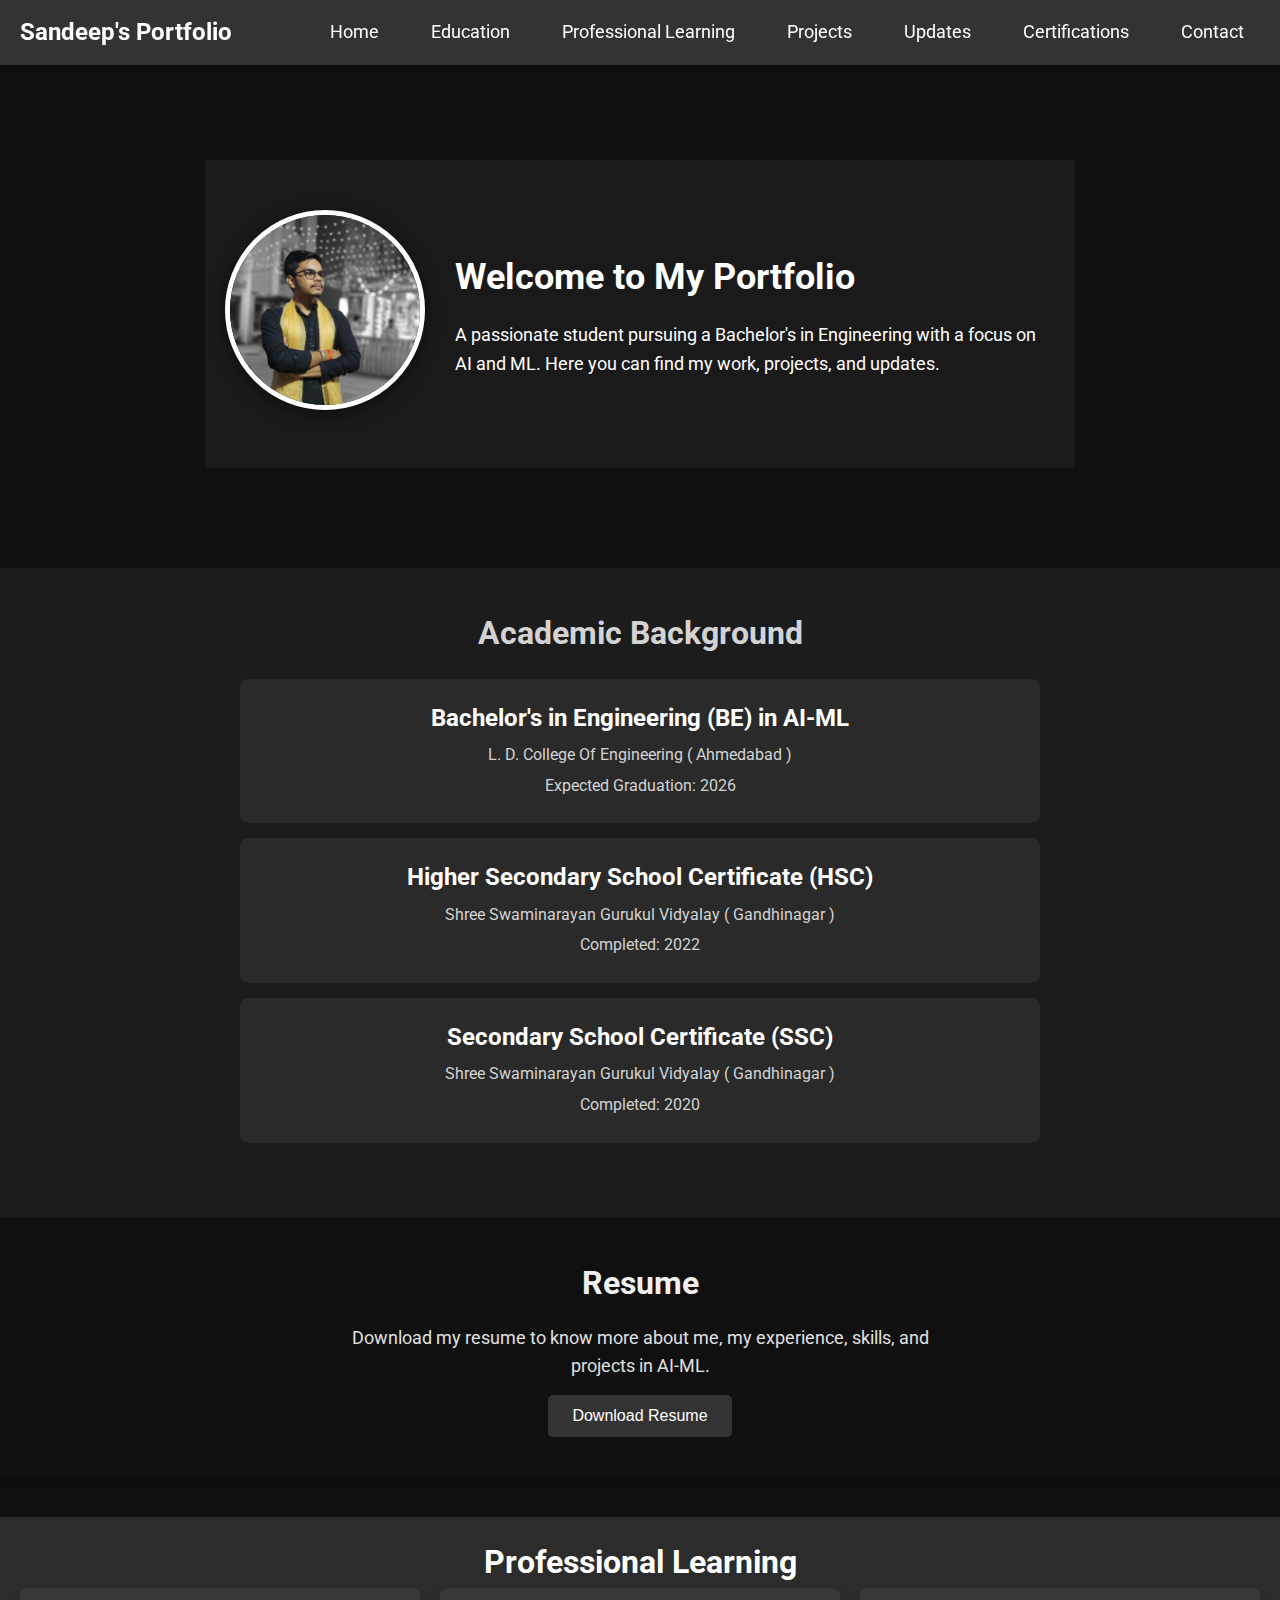
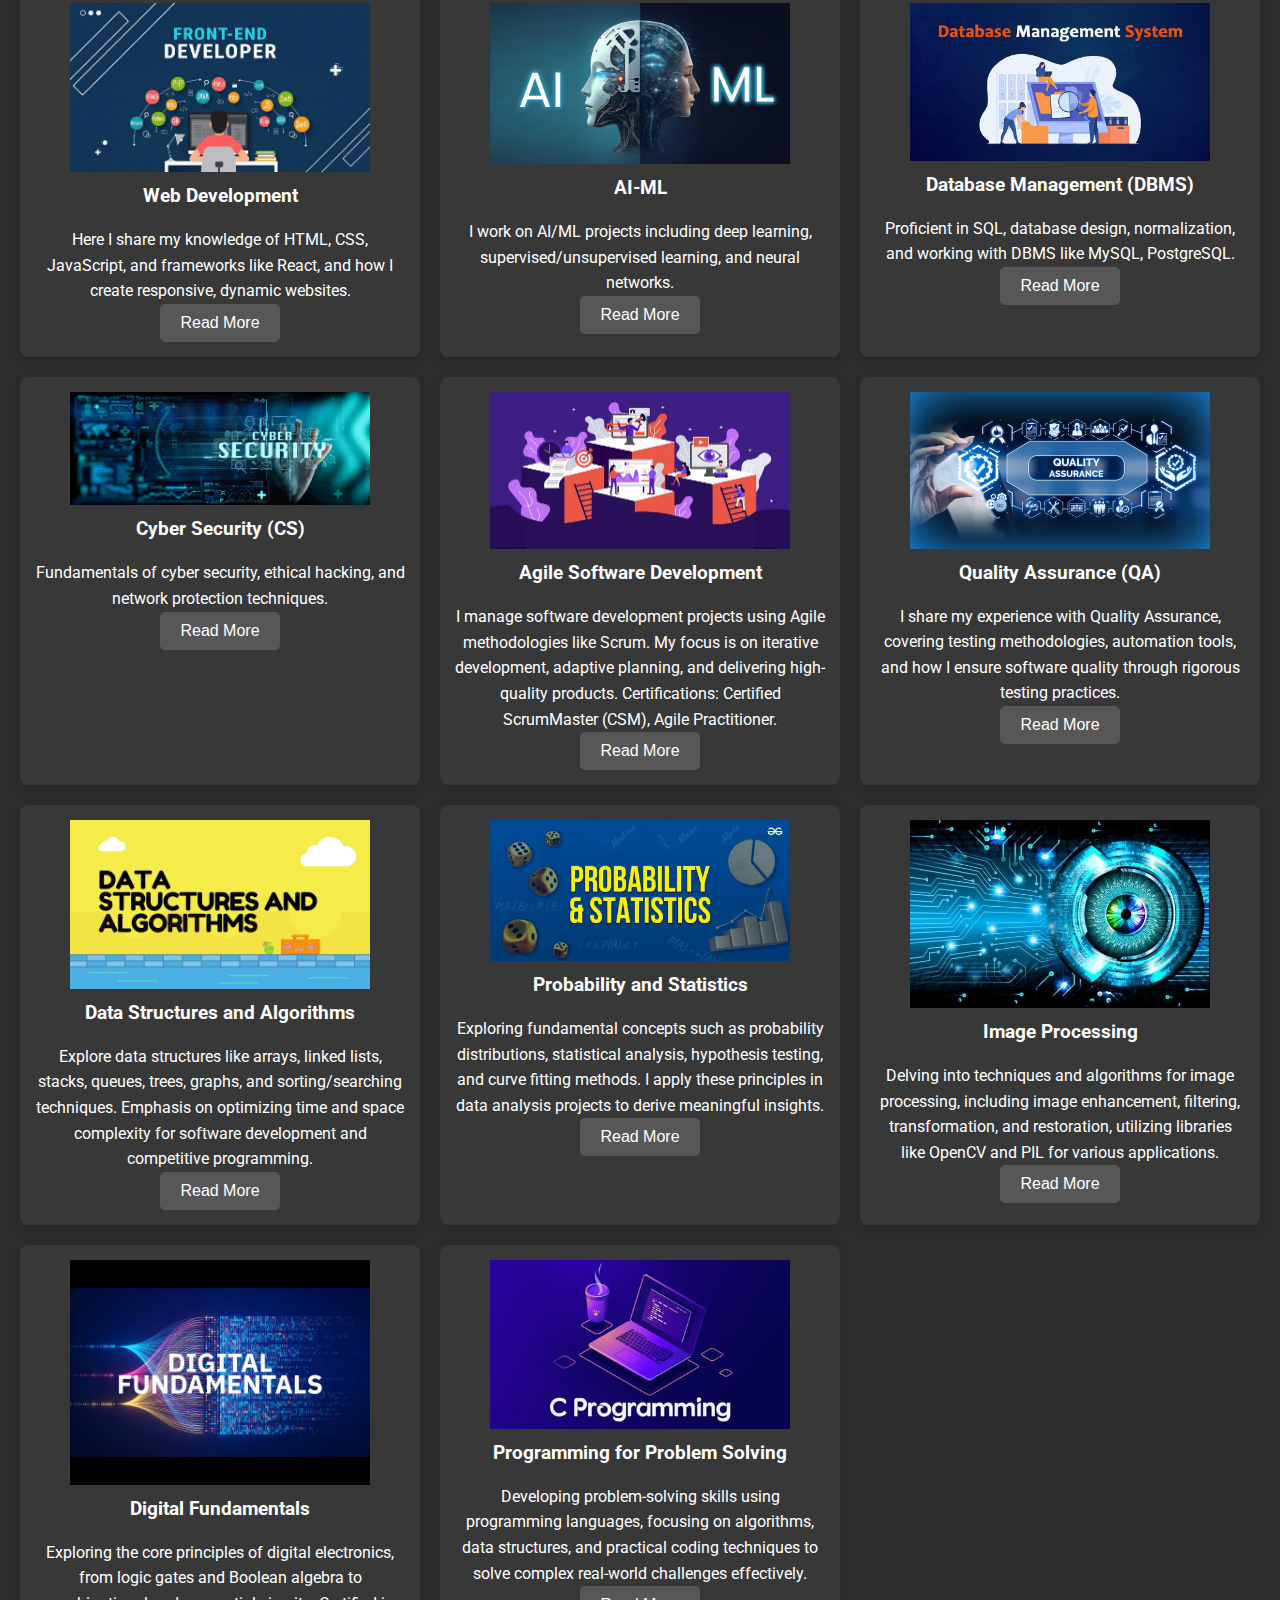
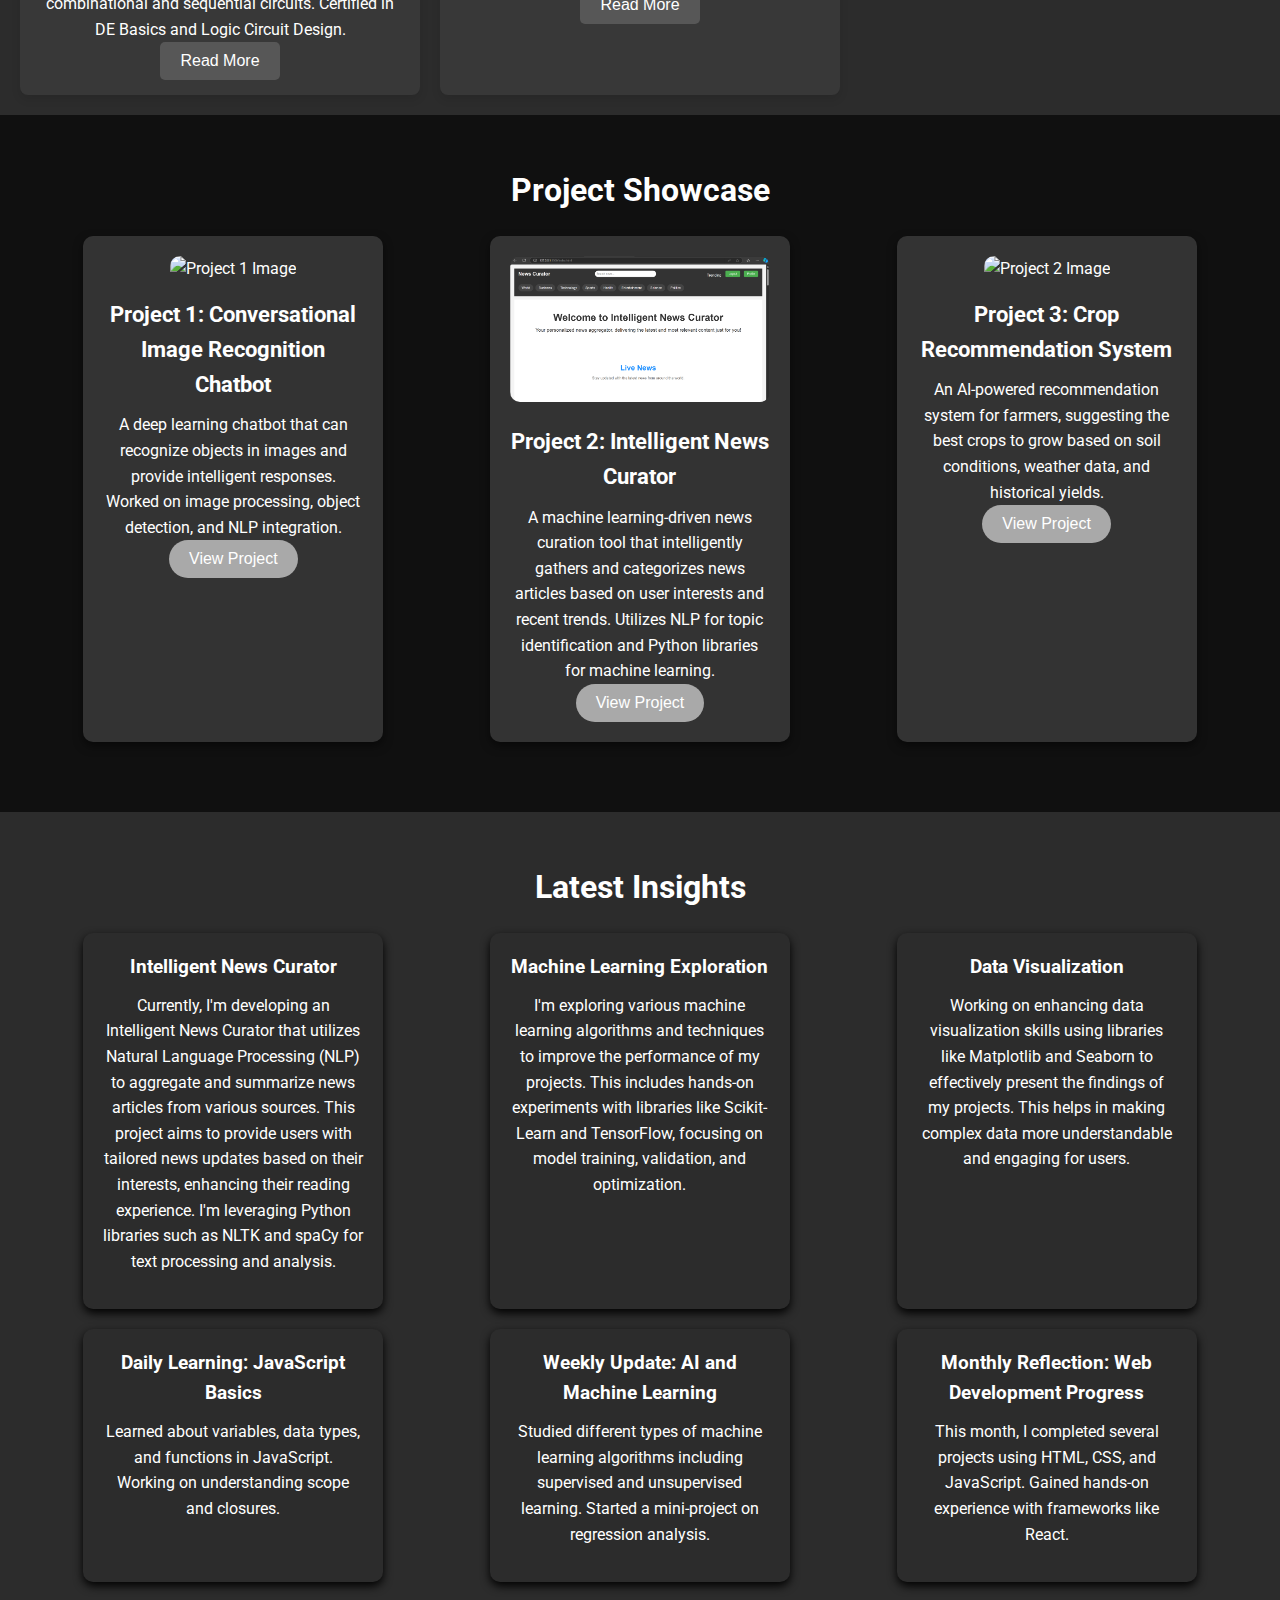
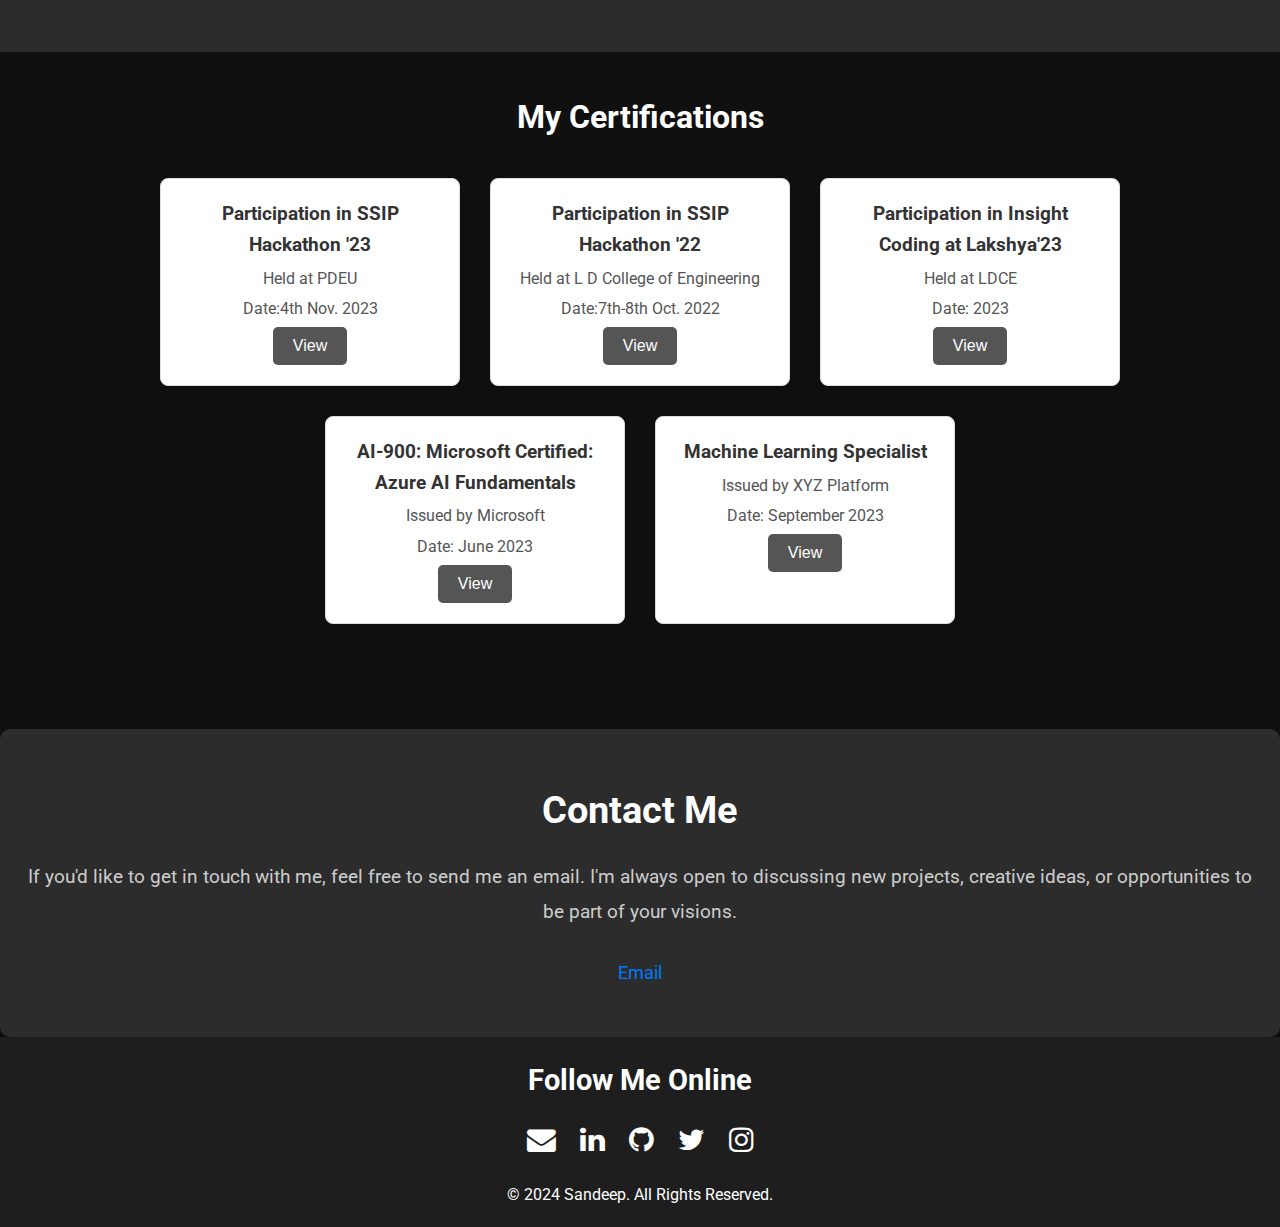
==== index.html @ b841f8a9 "Update index.html" ====
<!DOCTYPE html>
<html lang="en">
<head>
    <meta charset="UTF-8">
    <link href="https://fonts.googleapis.com/css2?family=Roboto:wght@400;700&display=swap" rel="stylesheet">
    <meta name="viewport" content="width=device-width, initial-scale=1.0">
    <link rel="stylesheet" href="https://cdnjs.cloudflare.com/ajax/libs/font-awesome/4.7.0/css/font-awesome.min.css">
    <title>Sandeep's Portfolio</title>
    <link rel="stylesheet" href="styles.css">
    
</head>
<body>
    <!-- Navbar -->
<nav class="navbar">
    <div class="navbar-title">Sandeep's Portfolio</div>
    <div class="hamburger-menu" onclick="toggleMenu()">☰</div>
    <ul id="navbar">
        <li><a href="#home" onclick="closeMenu()">Home</a></li>
        <li><a href="#education" onclick="closeMenu()">Education</a></li>
        <li><a href="#work" onclick="closeMenu()">Professional Learning</a></li>
        <li><a href="#portfolio" onclick="closeMenu()">Projects</a></li>
        <li><a href="#daily-updates" onclick="closeMenu()">Updates</a></li>
        <li><a href="#certifications" onclick="closeMenu()">Certifications</a></li>
        <li><a href="#contact" onclick="closeMenu()">Contact</a></li>
    </ul>
</nav>

<script>
    function toggleMenu() {
        const navbar = document.getElementById('navbar');
        navbar.classList.toggle('show');
    }

    function closeMenu() {
        const navbar = document.getElementById('navbar');
        navbar.classList.remove('show');
    }
</script>

    <section id="home">
        <div class="home-content">
            <div class="image-container">
                <img src="My_Pic.jpg" alt="Your Profile Picture" class="profile-pic">
            </div>
            <div class="introduction">
                <h1>Welcome to My Portfolio</h1>
                <p><h2><b id="animated-text"></h2></b></p>
                <p>A passionate student pursuing a Bachelor's in Engineering with a focus on AI and ML. Here you can find my work, projects, and updates.</p>
            </div>
        </div>
    </section>

    <section id="education">
        <h1>Academic Background</h1>
        <div class="education-container">
            <div class="education-item">
                <h3>Bachelor's in Engineering (BE) in AI-ML</h3>
                <p>L. D. College Of Engineering ( Ahmedabad )</p>
                <p>Expected Graduation: 2026</p>
            </div>
            
            <div class="education-item">
                <h3>Higher Secondary School Certificate (HSC)</h3>
                <p>Shree Swaminarayan Gurukul Vidyalay ( Gandhinagar )</p>
                <p>Completed: 2022</p>
            </div>
    
            <div class="education-item">
                <h3>Secondary School Certificate (SSC)</h3>
                <p>Shree Swaminarayan Gurukul Vidyalay ( Gandhinagar )</p>
                <p>Completed: 2020</p>
            </div>
    
            <!-- Add more education details here -->
        </div>
    </section>
    
    <!-- Resume Section -->
        <section id="resume-section">
            <h2>Resume</h2>
            <p>Download my resume to know more about me, my experience, skills, and projects in AI-ML.</p>
            <button onclick="window.location.href='Sandeep_Resume.pdf'" download>Download Resume</button>
        </section>
    
    <!-- Work Section -->
    <section id="work">
        <h1>Professional Learning</h1>
        <div class="work-container">
            <!-- Web Development -->
            <div class="work-item">
                <img src="web-dev.jpg" alt="Web Development" class="work-image">
                <div class="work-content">
                    <h3>Web Development</h3>
                    <p>Here I share my knowledge of HTML, CSS, JavaScript, and frameworks like React, and how I create responsive, dynamic websites.</p>
                    <button onclick="window.location.href='web-development.html'">Read More</button>
                </div>
            </div>
            
            <!-- AI-ML -->
            <div class="work-item">
                <img src="ai-ml.jpg" alt="AI-ML" class="work-image">
                <div class="work-content">
                    <h3>AI-ML</h3>
                    <p>I work on AI/ML projects including deep learning, supervised/unsupervised learning, and neural networks.</p>
                    <button onclick="window.location.href='ai-ml.html'">Read More</button>
                </div>
            </div>

            <!-- DBMS -->
            <div class="work-item">
                <img src="dbms.jpg" alt="Database Management" class="work-image">
                <div class="work-content">
                    <h3>Database Management (DBMS)</h3>
                    <p>Proficient in SQL, database design, normalization, and working with DBMS like MySQL, PostgreSQL.</p>
                    <button onclick="window.location.href='dbms.html'">Read More</button>
                </div>
            </div>
            
            <!-- Cyber Security -->
            <div class="work-item">
                <img src="cyber-security.jpg" alt="Cyber Security" class="work-image">
                <div class="work-content">
                    <h3>Cyber Security (CS)</h3>
                    <p>Fundamentals of cyber security, ethical hacking, and network protection techniques.</p>
                    <button onclick="window.location.href='cyber-security.html'">Read More</button>
                </div>
            </div>
            
            <!-- Agile Software Development -->
            <div class="work-item">
                <img src="asd.jpg" alt="Agile Software Development" class="work-image">
                <div class="work-content">
                    <h3>Agile Software Development</h3>
                    <p>I manage software development projects using Agile methodologies like Scrum. My focus is on iterative development, adaptive planning, and delivering high-quality products. Certifications: Certified ScrumMaster (CSM), Agile Practitioner.</p>
                    <button onclick="window.location.href='asd.html'">Read More</button>
                </div>
            </div>

            <div class="work-item">
                <img src="qa.jpg" alt="Quality Assurance Image" class="work-image">
                <div class="work-content">
                    <h3>Quality Assurance (QA)</h3>
                    <p>I share my experience with Quality Assurance, covering testing methodologies, automation tools, and how I ensure software quality through rigorous testing practices.</p>
                    <button onclick="window.location.href='quality-assurance.html'">Read More</button>
                </div>
            </div>
            
            <div class="work-item">
                <img src="dsa.jpg" alt="Data Structures and Algorithms Image" class="work-image">
                <div class="work-content">
                    <h3>Data Structures and Algorithms</h3>
                    <p>Explore data structures like arrays, linked lists, stacks, queues, trees, graphs, and sorting/searching techniques. Emphasis on optimizing time and space complexity for software development and competitive programming.</p>
                    <button onclick="window.location.href='data-structures-algorithms.html'">Read More</button>
                </div>
            </div>

            <div class="work-item">
                <img src="p-and-s.jpg" alt="Probability and Statistics Image" class="work-image">
                <div class="work-content">
                    <h3>Probability and Statistics</h3>
                    <p>Exploring fundamental concepts such as probability distributions, statistical analysis, hypothesis testing, and curve fitting methods. I apply these principles in data analysis projects to derive meaningful insights.</p>
                    <button onclick="window.location.href='probability-statistics.html'">Read More</button>
                </div>
            </div>
            
            <div class="work-item">
                <img src="ip.jpg" alt="Image Processing Techniques" class="work-image">
                <div class="work-content">
                    <h3>Image Processing</h3>
                    <p>Delving into techniques and algorithms for image processing, including image enhancement, filtering, transformation, and restoration, utilizing libraries like OpenCV and PIL for various applications.</p>
                    <button onclick="window.location.href='image-processing.html'">Read More</button>
                </div>
            </div>
            
            <div class="work-item">
                <img src="df.jpg" alt="Digital Fundamentals Image" class="work-image">
                <div class="work-content">
                    <h3>Digital Fundamentals</h3>
                    <p>Exploring the core principles of digital electronics, from logic gates and Boolean algebra to combinational and sequential circuits. Certified in DE Basics and Logic Circuit Design.</p>
                    <button onclick="window.location.href='digital-fundamentals.html'">Read More</button>
                </div>
            </div>
            
            <div class="work-item">
                <img src="pps.jpg" alt="Programming for Problem Solving" class="work-image">
                <div class="work-content">
                    <h3>Programming for Problem Solving</h3>
                    <p>Developing problem-solving skills using programming languages, focusing on algorithms, data structures, and practical coding techniques to solve complex real-world challenges effectively.</p>
                    <button onclick="window.location.href='programming-for-problem-solving.html'">Read More</button>
                </div>
            </div>
            

        </div>
    </section>
    
    <!-- <section id="portfolio">
        <h1>My Portfolio</h1>
    </section> -->
    <section id="portfolio">
        <h1>Project Showcase</h1>
        <div class="portfolio-container">
            <!-- Project 1 -->
            <div class="portfolio-item">
                <img src="circ.jpg" alt="Project 1 Image" class="portfolio-image">
                <h3>Project 1: Conversational Image Recognition Chatbot</h3>
                <p>A deep learning chatbot that can recognize objects in images and provide intelligent responses. Worked on image processing, object detection, and NLP integration.</p>
                <button onclick="window.location.href='project1.html'">View Project</button>
            </div>

            <!-- Project 3 -->
            <div class="portfolio-item">
                <img src="inc.png" alt="Intelligent News Curator Image" class="portfolio-image">
                <h3>Project 2: Intelligent News Curator</h3>
                <p>A machine learning-driven news curation tool that intelligently gathers and categorizes news articles based on user interests and recent trends. Utilizes NLP for topic identification and Python libraries for machine learning.</p>
                <button onclick="window.location.href='news_curator.html'">View Project</button>
            </div>

            <!-- Project 2 -->
            <div class="portfolio-item">
                <img src="crop.jpg" alt="Project 2 Image" class="portfolio-image">
                <h3>Project 3: Crop Recommendation System</h3>
                <p>An AI-powered recommendation system for farmers, suggesting the best crops to grow based on soil conditions, weather data, and historical yields.</p>
                <button onclick="window.location.href='project2.html'">View Project</button>
            </div>
    
            <!-- Add more projects as needed -->
        </div>
    </section>
    
    <!-- <section id="daily-updates">
        <h1>Daily Updates</h1>
    </section> -->
    <section id="daily-updates">
        <h1>Latest Insights</h1>
        <div class="updates-container">
            <!-- Daily Update 1 -->
            <div class="update-item">
                <h3>Intelligent News Curator</h3>
                <p>Currently, I'm developing an Intelligent News Curator that utilizes Natural Language Processing (NLP) to aggregate and summarize news articles from various sources. This project aims to provide users with tailored news updates based on their interests, enhancing their reading experience. I'm leveraging Python libraries such as NLTK and spaCy for text processing and analysis.</p>
            </div>
            
            <!-- Add more updates as needed -->
            <div class="update-item">
                <h3>Machine Learning Exploration</h3>
                <p>I'm exploring various machine learning algorithms and techniques to improve the performance of my projects. This includes hands-on experiments with libraries like Scikit-Learn and TensorFlow, focusing on model training, validation, and optimization.</p>
            </div>
            
            <div class="update-item">
                <h3>Data Visualization</h3>
                <p>Working on enhancing data visualization skills using libraries like Matplotlib and Seaborn to effectively present the findings of my projects. This helps in making complex data more understandable and engaging for users.</p>
            </div>
            
            <div class="update-item">
                <h3>Daily Learning: JavaScript Basics</h3>
                <p>Learned about variables, data types, and functions in JavaScript. Working on understanding scope and closures.</p>
                <!-- <button onclick="window.location.href='daily-update-1.html'">Read More</button> -->
            </div>
    
            <!-- Daily Update 2 -->
            <div class="update-item">
                <h3>Weekly Update: AI and Machine Learning</h3>
                <p>Studied different types of machine learning algorithms including supervised and unsupervised learning. Started a mini-project on regression analysis.</p>
                <!-- <button onclick="window.location.href='weekly-update-1.html'">Read More</button> -->
            </div>
    
            <!-- Daily Update 3 -->
            <div class="update-item">
                <h3>Monthly Reflection: Web Development Progress</h3>
                <p>This month, I completed several projects using HTML, CSS, and JavaScript. Gained hands-on experience with frameworks like React.</p>
                <!-- <button onclick="window.location.href='monthly-update-1.html'">Read More</button> -->
            </div>
    
            <!-- Add more updates as needed -->
        </div>
    </section>
    
    <section id="certifications">
        <h1>My Certifications</h1>
        <div class="certifications-container">
            <div class="certification-item">
                <h3>Participation in SSIP Hackathon '23</h3>
                <p>Held at PDEU</p>
                <p>Date:4th Nov. 2023</p>
                <button onclick="toggleImage('hackathon2')">View</button>
                <img id="hackathon2" class="cert-preview" src="ssip'23.jpg" alt="SSIP Hackathon '23 Certificate" style="display: none;">
            </div>            
            
            <div class="certification-item">
                <h3>Participation in SSIP Hackathon '22</h3>
                <p>Held at L D College of Engineering</p>
                <p>Date:7th-8th Oct. 2022</p>
                <button onclick="toggleImage('hackathon1')">View</button>
                <img id="hackathon1" class="cert-preview" src="ssip'22.jpg" alt="SSIP Hackathon '22 Certificate" style="display: none;">
            </div>
                        
            <div class="certification-item">
                <h3>Participation in Insight Coding at Lakshya'23</h3>
                <p>Held at LDCE</p>
                <p>Date: 2023</p>
                <button onclick="toggleImage('codingEvent1')">View</button>
                <img id="codingEvent1" class="cert-preview" src="lakshya'23.jpg" alt="Insight Coding Lakshya'23 Certificate" style="display: none;">
            </div>
            
            <div class="certification-item">
                <h3>AI-900: Microsoft Certified: Azure AI Fundamentals</h3>
                <p>Issued by Microsoft</p>
                <p>Date: June 2023</p>
                <button onclick="toggleImage('cert1')">View</button>
                <img id="cert1" class="cert-preview" src="demo_cert.jpg" alt="AI-900 Certificate" style="display: none;">
            </div>
            
            <div class="certification-item">
                <h3>Machine Learning Specialist</h3>
                <p>Issued by XYZ Platform</p>
                <p>Date: September 2023</p>
                <button onclick="toggleImage('cert2')">View</button>
                <img id="cert2" class="cert-preview" src="path_to_your_image/ml_specialist_cert.jpg" alt="Machine Learning Specialist Certificate" style="display: none;">
            </div>
    
            <!-- Add more certifications here -->
        </div>
    </section>
    
    <!-- Contact Section -->
        <section id="contact">
            <h1>Contact Me</h1>
            <p>If you'd like to get in touch with me, feel free to send me an email. I'm always open to discussing new projects, creative ideas, or opportunities to be part of your visions.</p>
            
            <!-- <button onclick="window.location.href='mailto:youremail@example.com'">Mail Me</button> -->
            
            <ul>
                <li><a href="mailto:sandeep4122ki@gmail.com">Email</a></li>
            </ul>
        </section>

    <footer>
        <div class="footer-content">
            <h3>Follow Me Online</h3>
            <ul class="social-media">
                <li><a href="mailto:youremail@example.com" target="_blank"><i class="fa fa-envelope"></i></a></li>
                <li><a href="https://www.linkedin.com/in/yourprofile" target="_blank"><i class="fa fa-linkedin"></i></a></li>
                <li><a href="https://github.com/yourusername" target="_blank"><i class="fa fa-github"></i></a></li>
                <li><a href="https://twitter.com/yourusername" target="_blank"><i class="fa fa-twitter"></i></a></li>
                <li><a href="https://www.instagram.com/yourusername" target="_blank"><i class="fa fa-instagram"></i></a></li>
            </ul>
            <p>&copy; 2024 Sandeep. All Rights Reserved.</p>
        </div>
    </footer>
    

    <!-- navbar -->
    <script>
        function toggleMenu() {
            const navbar = document.getElementById('navbar');
            navbar.classList.toggle('show');
        }
    </script>
<!-- certifications -->
<script>
    function toggleImage(certId) {
        const certImage = document.getElementById(certId);
        if (certImage.style.display === 'none') {
            certImage.style.display = 'block'; // Show the image
        } else {
            certImage.style.display = 'none'; // Hide the image
        }
    }
</script>

    <script src="script.js"></script>
</body>
</html>
---- styles.css ----
/* General Reset */
* {
    margin: 0;
    padding: 0;
    box-sizing: border-box;
}

/* Body Styling */
body {
    font-family: 'Roboto', sans-serif;
    background-color: #101010;
    color: #ffffff;
    line-height: 1.6;
}

/* Navbar Styling */
.navbar {
    background-color: #0a0a0a;
    padding: 15px 0;
    position: sticky;
    top: 0;
    z-index: 1000;
    box-shadow: 0 2px 5px rgba(0, 0, 0, 0.2);
}

.navbar ul {
    list-style-type: none;
    display: flex;
    justify-content: center;
    gap: 30px;
}

.navbar ul li {
    display: inline-block;
}

.navbar ul li a {
    text-decoration: none;
    color: #b0b0b0;
    background-color: #333;
    padding: 12px 25px;
    border-radius: 25px;
    font-size: 18px;
    transition: background-color 0.3s ease, transform 0.3s ease;
}

/* Animation on Hover */
.navbar ul li a:hover {
    background-color: #575757;
    transform: scale(1.05);
    color: #ffffff;
}

/* Home Section Styling */
#home {
    display: flex;
    align-items: center;
    justify-content: center;
    padding: 100px 20px;
    background-color: #101010;
}

.image-container {
    margin-right: 30px;
}

.profile-pic {
    width: 200px;
    height: 200px;
    border-radius: 50%;
    object-fit: cover;
    border: 5px solid #ffffff;
    box-shadow: 0 4px 15px rgba(0, 0, 0, 0.5);
}

.introduction {
    max-width: 600px;
}

.introduction h1 {
    font-size: 36px;
    margin-bottom: 15px;
}

.introduction p {
    font-size: 18px;
}

/* Work Section Styling */
#work {
    padding: 50px 20px;
    text-align: center;
    background-color: #2c2c2c;
}

.work-container {
    display: grid;
    grid-template-columns: repeat(auto-fit, minmax(250px, 1fr));
    gap: 20px;
}

.work-item {
    background-color: #383838;
    padding: 20px;
    border-radius: 10px;
    color: #ffffff;
    box-shadow: 0 4px 10px rgba(0, 0, 0, 0.3);
    transition: transform 0.3s;
}

.work-item:hover {
    transform: translateY(-5px);
}

.work-item h3 {
    margin-bottom: 15px;
}

.work-item button {
    padding: 10px 20px;
    background-color: #575757;
    color: white;
    border: none;
    border-radius: 5px;
    cursor: pointer;
    transition: background-color 0.3s;
}

.work-item button:hover {
    background-color: #444;
}

/* Portfolio Section Styles */
#portfolio {
    padding: 50px 20px;
    text-align: center;
}

.portfolio-container {
    display: flex;
    flex-wrap: wrap;
    gap: 20px;
    justify-content: space-around;
    padding: 20px;
}

.portfolio-item {
    background-color: #333;
    border-radius: 10px;
    padding: 20px;
    text-align: center;
    width: 300px;
    box-shadow: 0 4px 10px rgba(0, 0, 0, 0.5);
}

.portfolio-item img {
    width: 100%;
    border-radius: 10px;
    margin-bottom: 15px;
}

.portfolio-item h3 {
    margin-bottom: 10px;
    font-size: 22px;
}

.portfolio-item button {
    background-color: darkgray;
    border: none;
    padding: 10px 20px;
    border-radius: 20px;
    cursor: pointer;
    transition: background-color 0.3s ease;
}

.portfolio-item button:hover {
    background-color: gray;
}

/* Daily Updates Section Styles */
#daily-updates {
    padding: 50px 20px;
    text-align: center;
    background-color: #2c2c2c;
}

.updates-container {
    display: flex;
    flex-wrap: wrap;
    gap: 20px;
    justify-content: space-around;
    padding: 20px;
}

.update-item {
    background-color: #2c2c2c;
    border-radius: 10px;
    padding: 20px;
    text-align: center;
    width: 300px;
    box-shadow: 0 4px 10px rgba(0, 0, 0, 1);
}

.update-item h3 {
    margin-bottom: 10px;
}

.update-item p {
    margin-bottom: 15px;
}
button {
    display: inline-block;
    padding: 10px 20px;
    font-size: 1rem;
    background-color: #555;
    color: #fff;
    border: none;
    border-radius: 5px;
    cursor: pointer;
    transition: background-color 0.3s ease;
}

button:hover {
    background-color: #383838;
}

button:focus {
    outline: none;
}

.daily-update-item button {
    margin-top: 10px;
}

/* Contact Section Styling */
#contact {
    background-color: #1e1e1e; /* Matches dark theme */
    padding: 40px;
    border-radius: 10px;
    box-shadow: 0 8px 16px rgba(0, 0, 0, 0.6);
    color: #f0f0f0;
    text-align: center;
    margin-top: 50px;
}

#contact h1 {
    font-size: 2.4rem;
    margin-bottom: 20px;
    color: #ffffff;
}

#contact p {
    font-size: 1.2rem;
    line-height: 1.8;
    margin-bottom: 30px;
    color: #cccccc;
}

#contact button {
    background-color: #007bff;
    color: #fff;
    border: none;
    padding: 12px 30px;
    border-radius: 5px;
    font-size: 1rem;
    cursor: pointer;
    transition: background-color 0.3s ease;
}

#contact button:hover {
    background-color: #0056b3;
}

#contact ul {
    margin-top: 20px;
    list-style-type: none;
    padding: 0;
}

#contact ul li {
    display: inline;
    margin: 0 10px;
}

#contact ul li a {
    font-size: 1.1rem;
    color: #007bff;
    text-decoration: none;
    transition: color 0.3s ease;
}

#contact ul li a:hover {
    color: #0056b3;
}

/* Footer Styles */
footer {
    background-color: #1e1e1e;
    padding: 20px;
    text-align: center;
    color: #fff;
}

.footer-content {
    max-width: 1000px;
    margin: 0 auto;
}

.footer-content h3 {
    font-size: 1.8rem;
    margin-bottom: 20px;
}

.footer-content p {
    font-size: 1rem;
    margin-top: 20px;
}

.social-media {
    list-style-type: none;
    padding: 0;
    margin: 0;
}

.social-media li {
    display: inline-block;
    margin: 0 10px;
}

.social-media li a {
    color: #fff;
    font-size: 1.5rem;
    text-decoration: none;
    transition: color 0.3s ease;
}

.social-media li a:hover {
    color: #007bff;
}

/* Social Media Icon Styles */
.social-media li a i {
    font-size: 1.8rem;
}


.home-content {
    display: flex;
    align-items: center;
    justify-content: center;
    padding: 50px 20px;
    background-color: #1a1a1a;
}

.image-container {
    margin-right: 30px;
}

.introduction {
    max-width: 600px;
}

.introduction h1 {
    font-size: 36px;
    margin-bottom: 15px;
}

.introduction p {
    font-size: 18px;
    line-height: 1.6;
}
#contact {
    padding: 50px 20px;
    background-color: #2c2c2c;
}

#contact-form {
    display: flex;
    flex-direction: column;
    max-width: 400px;
    margin: auto;
}

#contact-form input,
#contact-form textarea,
#contact-form button {
    margin: 10px 0;
    padding: 10px;
    border-radius: 5px;
    border: 1px solid #ccc;
}

#contact-form button {
    background-color: #333;
    color: white;
    border: none;
    cursor: pointer;
    transition: background-color 0.3s;
}

#contact-form button:hover {
    background-color: #555;
}

#comments-section {
    margin-top: 20px;
    text-align: left; /* Align comments to the left */
}

/* ================================================================================== */

/* Navbar Styles */
.navbar {
    background-color: #333;
    color: #fff;
    display: flex;
    justify-content: space-between;
    align-items: center;
    padding: 10px 20px;
    position: relative;
}

.navbar ul {
    list-style: none;
    display: flex;
    gap: 20px;
    margin: 0;
}

.navbar ul li {
    margin: 0;
}

.navbar ul li a {
    color: #fff;
    text-decoration: none;
    padding: 8px 16px;
    display: block;
}

.navbar ul li a:hover {
    background-color: #575757;
    border-radius: 4px;
}

.hamburger-menu {
    display: none;
    font-size: 30px;
    color: #fff;
    cursor: pointer;
}

/* Responsive Navbar */
@media (max-width: 768px) {
    .navbar ul {
        display: none;
        flex-direction: column;
        position: absolute;
        top: 60px;
        left: 0;
        width: 100%;
        background-color: #333;
    }

    .navbar ul.show {
        display: flex;
    }

    .hamburger-menu {
        display: block;
    }

    .navbar ul li a {
        padding: 12px;
        text-align: center;
        width: 100%;
    }
}

/* Responsive Home Section */
@media (max-width: 768px) {
    .home-content {
        flex-direction: column;
        padding: 20px;
    }
}

/* Responsive Work and Portfolio */
@media (max-width: 768px) {
    .work-container, .portfolio-container, .updates-container {
        grid-template-columns: 1fr;
        padding: 20px;
    }
}

#certifications {
    padding: 40px;
    background-color: #101010; /* Light background for contrast */
    text-align: center;
}

.certifications-container {
    display: flex;
    flex-wrap: wrap;
    justify-content: center;
    margin-top: 20px;
}

.certification-item {
    background-color: #fff; /* White background for each certification */
    border: 1px solid #ddd; /* Light border */
    border-radius: 8px; /* Rounded corners */
    box-shadow: 0 2px 8px rgba(0, 0, 0, 0.1); /* Subtle shadow */
    margin: 15px;
    padding: 20px;
    width: 300px; /* Set a fixed width */
    transition: transform 0.2s; /* Animation effect */
}

.certification-item:hover {
    transform: translateY(-5px); /* Slight lift on hover */
}

.certification-item h3 {
    font-size: 1.2em; /* Larger font for titles */
    color: #333; /* Dark text color */
}

.certification-item p {
    color: #555; /* Grey text color for additional information */
    margin: 5px 0; /* Space between paragraphs */
}

.certification-item input[type="file"] {
    margin-top: 10px; /* Space above the input */
}

.certification-item img {
    margin-top: 10px; /* Space above the image preview */
    border-radius: 4px; /* Slightly rounded corners for images */
}

@media (max-width: 768px) {
    .certifications-container {
        flex-direction: column; /* Stack items on smaller screens */
        align-items: center; /* Center align items */
    }

    .certification-item {
        width: 90%; /* Make items full-width on small screens */
    }
}

.cert-preview {
    margin-top: 10px; /* Space above the preview */
    max-width: 100%; /* Ensure it fits within the container */
    height: auto; /* Maintain aspect ratio */
    border: 1px solid #ddd; /* Light border for the image */
    border-radius: 4px; /* Slightly rounded corners */
    display: none; /* Initially hidden */
}

#education {
    background-color: #1c1c1c; /* Dark background for the section */
    padding: 40px 20px; /* Padding around the section */
    color: #d3d3d3; /* Light grey text color */
    text-align: center;
}

.education-container {
    display: flex;
    flex-direction: column;
    margin: 20px auto; /* Center the container */
    max-width: 800px; /* Limit the width of the container */
}

.education-item {
    background-color: #2a2a2a; /* Darker grey background for each item */
    border-radius: 8px; /* Rounded corners */
    padding: 20px; /* Padding around the content */
    margin-bottom: 15px; /* Space between items */
    transition: background-color 0.3s; /* Smooth transition for hover effect */
}

.education-item:hover {
    background-color: #444; /* Lighter grey on hover */
}

.education-item h3 {
    margin: 0; /* Remove default margin */
    color: #ffffff; /* White color for headings */
    text-align: center; /* Center the heading */
    font-size: 1.5em; /* Increase font size */
}

.education-item p {
    margin: 5px 0; /* Space between paragraphs */
    text-align: center; /* Center the text */
    color: #d3d3d3; /* Light grey color for paragraphs */
}

.navbar-title {
    font-size: 1.5rem;
    color: #fff;
    font-weight: bold;
}

/* Navbar Styling */
.navbar {
    background-color: #333;
    color: #fff;
    display: flex;
    justify-content: space-between;
    align-items: center;
    padding: 10px 20px;
    position: fixed; /* Fixes the navbar at the top */
    top: 0;
    width: 100%; /* Ensures the navbar takes up the full width */
    z-index: 1000; /* Keeps the navbar on top of other elements */
    box-shadow: 0 2px 5px rgba(0, 0, 0, 0.2);
}

body {
    margin-top: 60px; /* Offset to prevent content from hiding behind navbar */
}

/* General styling */
#work {
    padding: 20px;
}

.work-container {
    display: grid;
    grid-template-columns: repeat(3, 1fr); /* Creates a three-column layout */
    gap: 20px; /* Space between columns */
}

.work-item {
    display: flex;
    flex-direction: column;
    align-items: center;
    margin: 0; /* Removed additional margin */
    padding: 15px;
    box-shadow: 0 4px 10px rgba(0, 0, 0, 0.1);
    border-radius: 8px;
}

.work-image {
    width: 300px; /* Small image size */
    height: auto;
    margin-bottom: 10px;
}

.work-content {
    flex: 1;
    text-align: center;
}

/* Mobile view */
@media (max-width: 768px) {
    .work-container {
        grid-template-columns: 1fr; /* Single column on mobile */
    }

    .work-item {
        flex-direction: column;
    }

    .work-image {
        width: 100%;
        max-width: none;
        margin: 0 0 10px 0;
    }
}

/* resume section */

#resume-section {
    padding: 40px 20px; /* Add padding for a spacious look */
    text-align: center;
    background-color: #101010; /* Matches background color of other sections */
    color: #e0e0e0; /* Text color to improve contrast */
    margin-bottom: 40px;
    box-shadow: 0px 4px 12px rgba(0, 0, 0, 0.3); /* Soft shadow for a lifted effect */
}

#resume-section h2 {
    font-size: 2em; /* Increased for better readability */
    color: #f0f0f0; /* Accent color to match other section headings */
    margin-bottom: 15px;
}

#resume-section p {
    font-size: 1.1em; /* Slightly larger for legibility */
    margin-bottom: 15px;
    max-width: 600px;
    margin-left: auto;
    margin-right: auto;
}

#resume-section button {
    padding: 12px 24px;
    background-color: #333;
    color: #fff;
    border: none;
    border-radius: 5px;
    cursor: pointer;
    font-size: 1em;
    transition: background-color 0.3s;
}

#resume-section button:hover {
    background-color: #005bb5;
}

/* Mobile view adjustments */
@media (max-width: 768px) {
    #resume-section h2 {
        font-size: 1.5em;
    }

    #resume-section p {
        font-size: 1em;
        padding: 0 15px;
    }

    #resume-section button {
        font-size: 0.9em;
        padding: 10px 20px;
    }
}
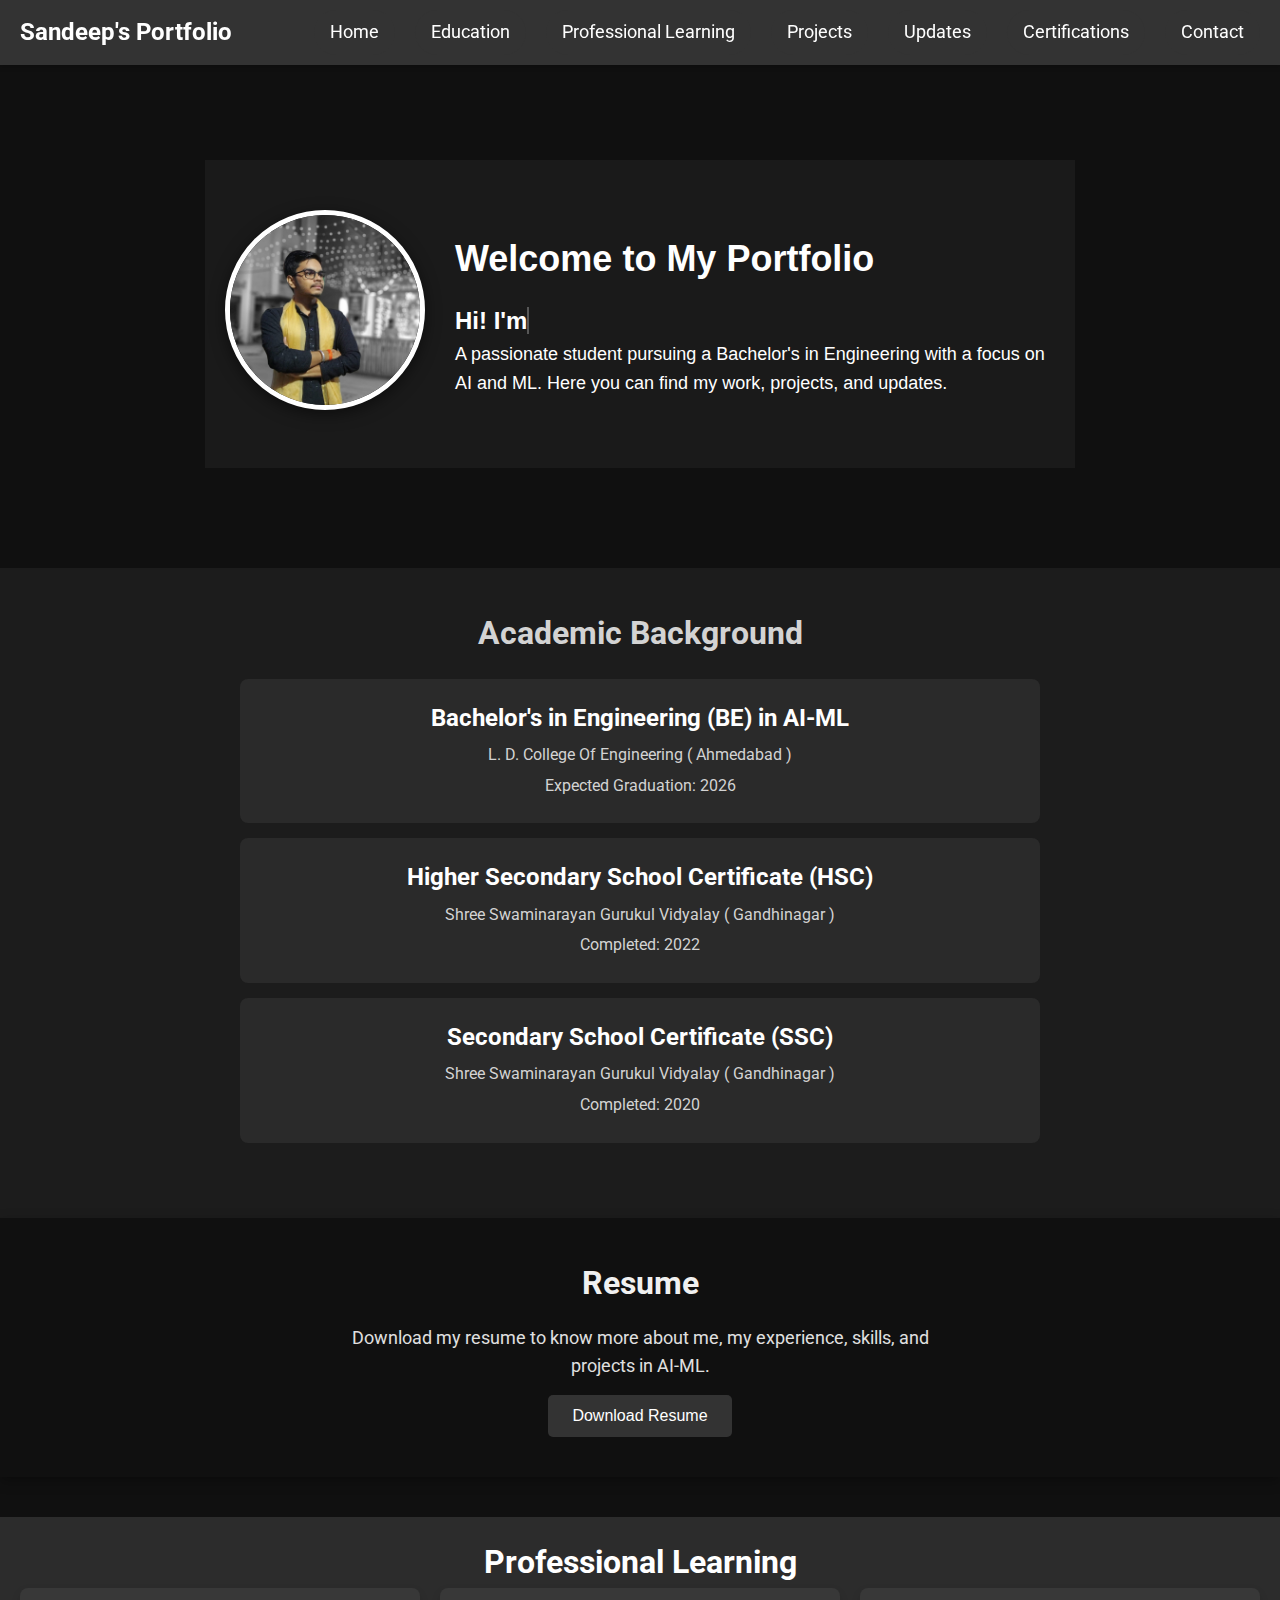
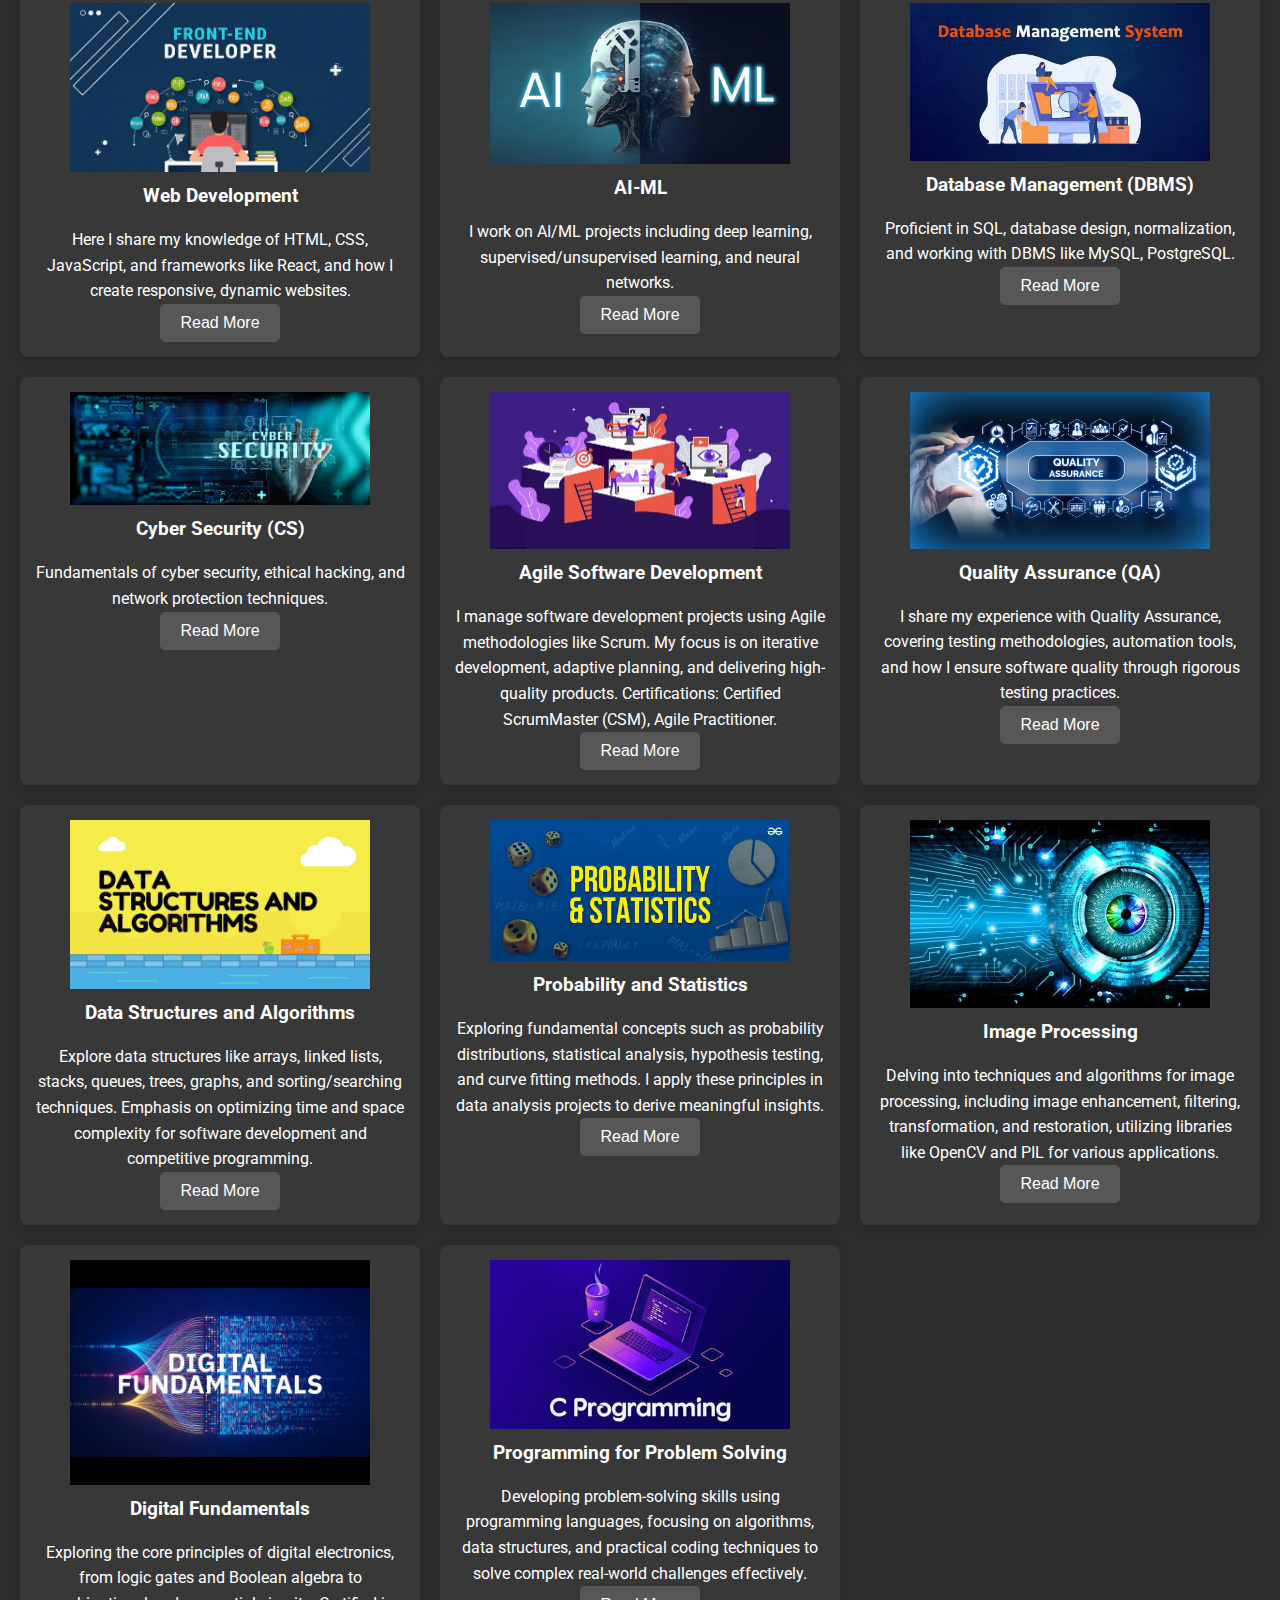
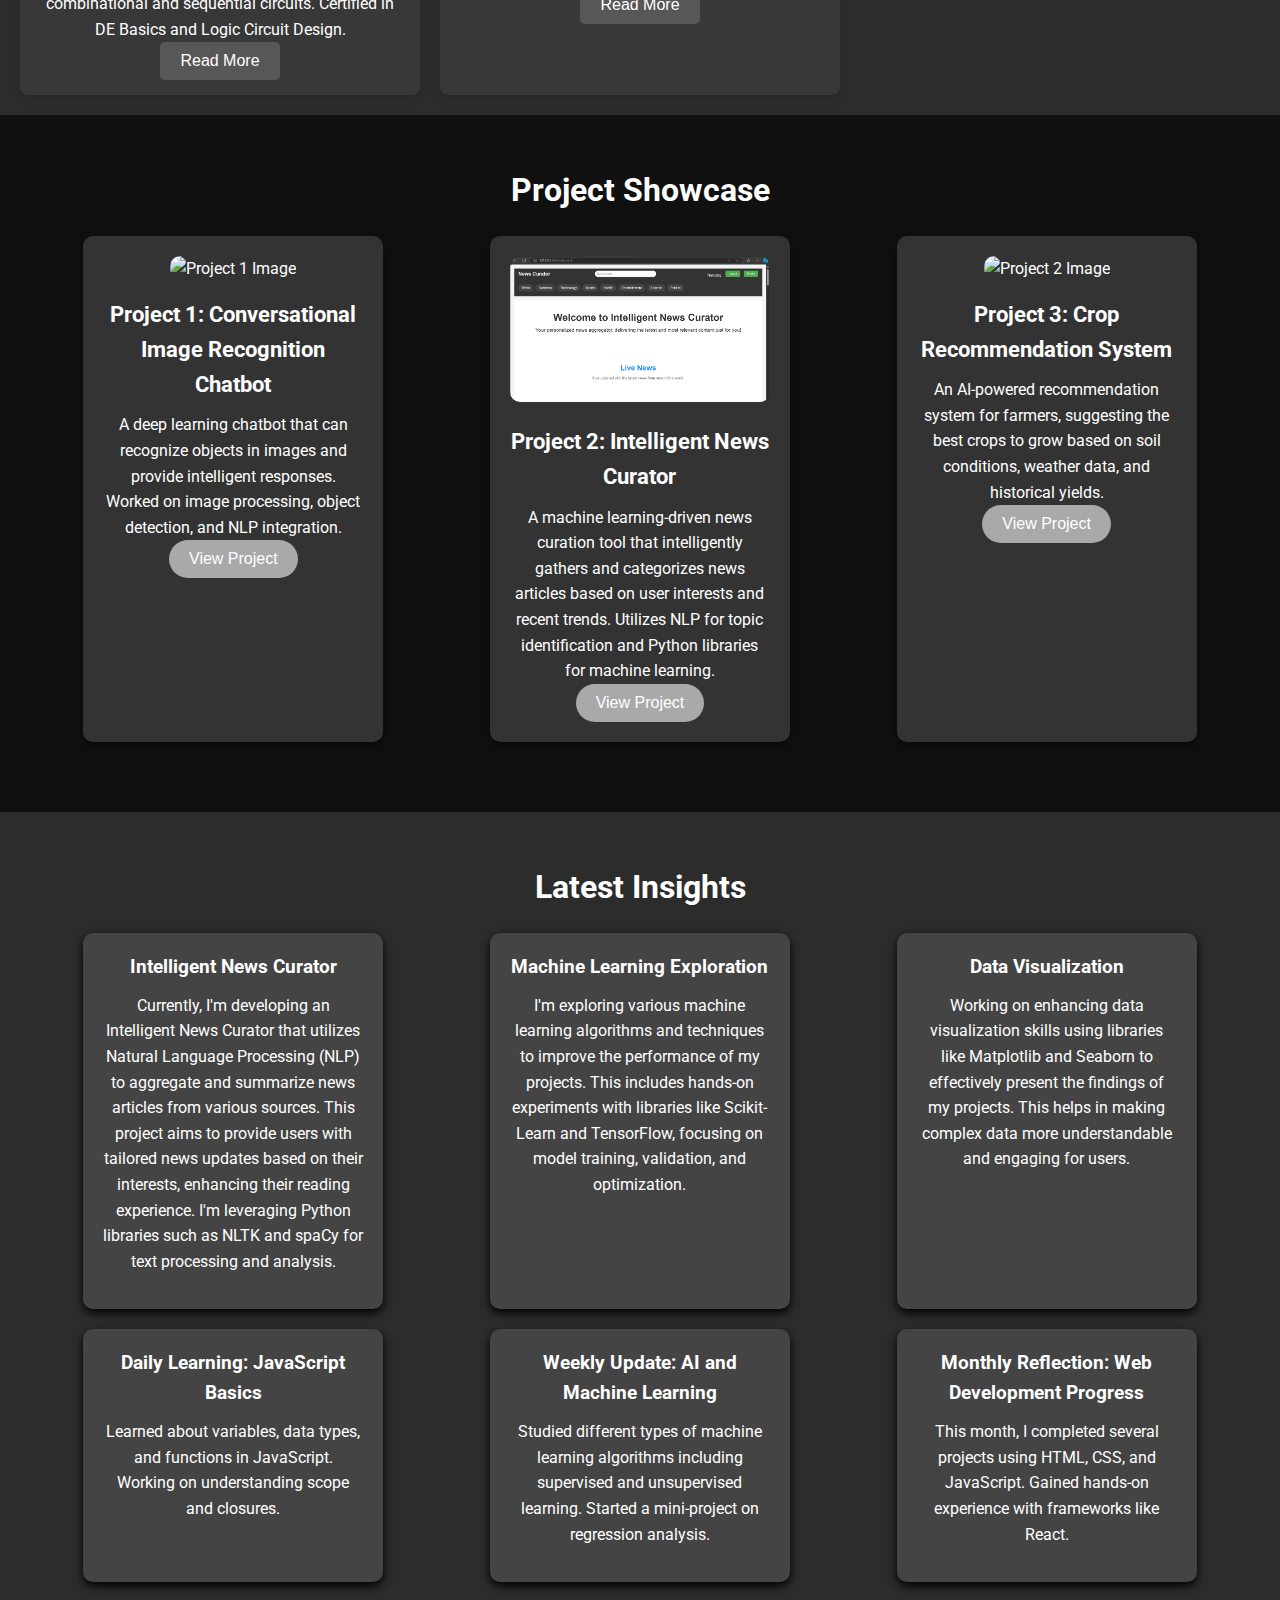
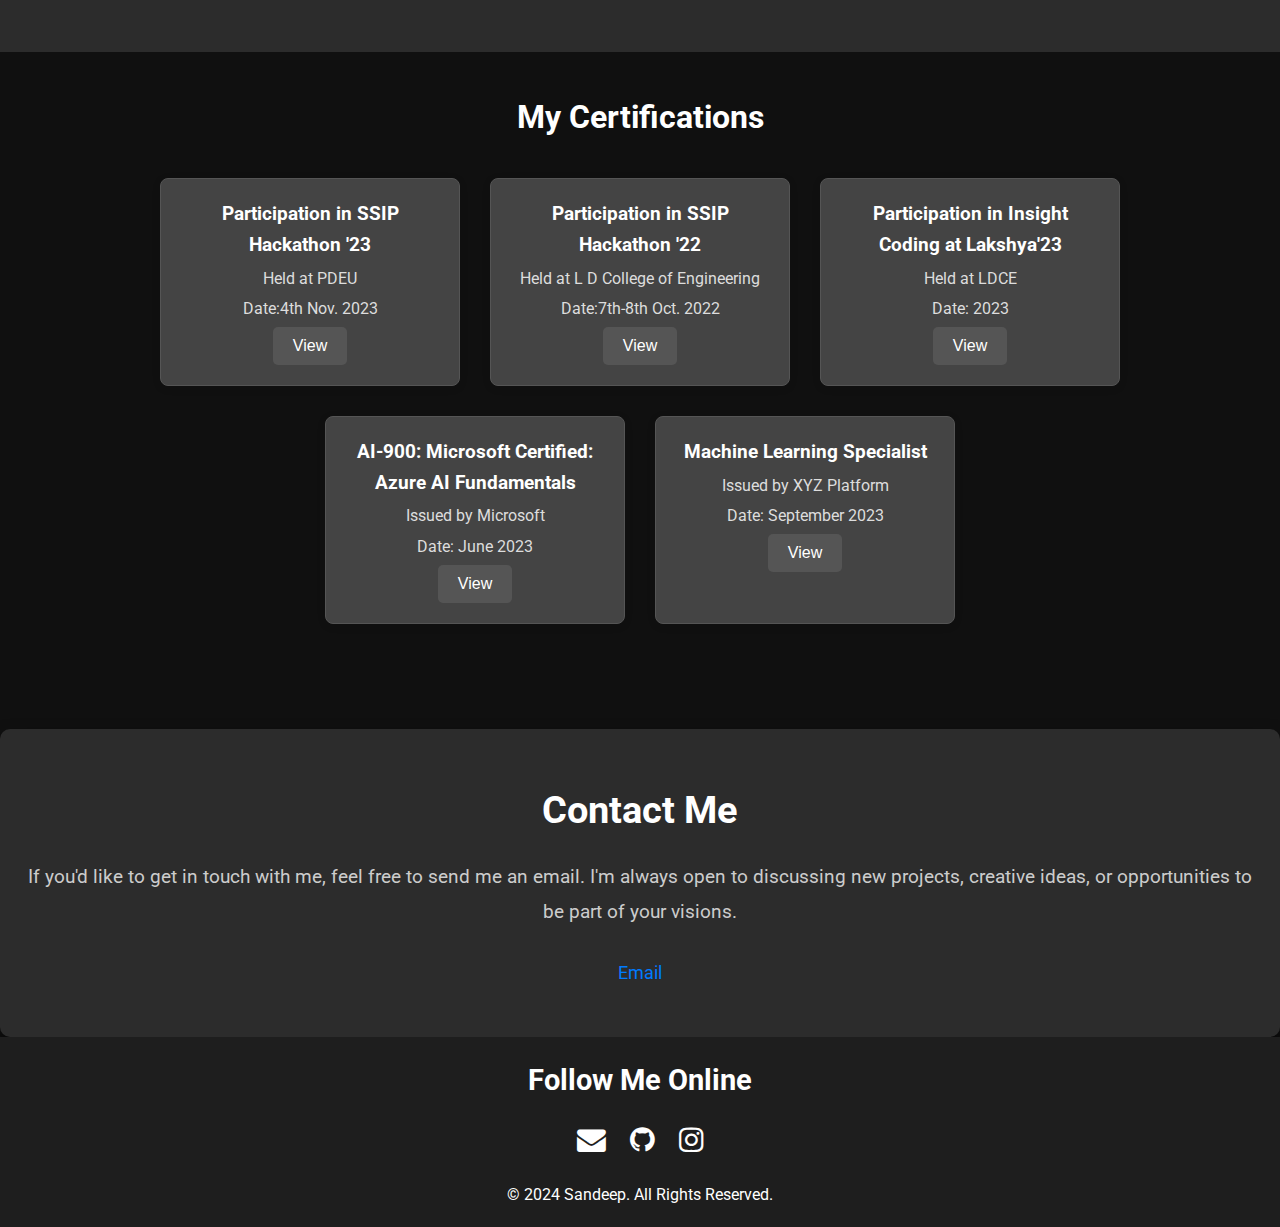
==== commit c5f9277a: "Update index.html" ====
--- a/index.html
+++ b/index.html
@@ -330,7 +330,7 @@
             <!-- <button onclick="window.location.href='mailto:youremail@example.com'">Mail Me</button> -->
             
             <ul>
-                <li><a href="mailto:sandeep4122ki@gmail.com">Email</a></li>
+                <li><a href="mailto:sandeepcm414@gmail.com">Email</a></li>
             </ul>
         </section>
 
@@ -338,11 +338,11 @@
         <div class="footer-content">
             <h3>Follow Me Online</h3>
             <ul class="social-media">
-                <li><a href="mailto:youremail@example.com" target="_blank"><i class="fa fa-envelope"></i></a></li>
-                <li><a href="https://www.linkedin.com/in/yourprofile" target="_blank"><i class="fa fa-linkedin"></i></a></li>
-                <li><a href="https://github.com/yourusername" target="_blank"><i class="fa fa-github"></i></a></li>
-                <li><a href="https://twitter.com/yourusername" target="_blank"><i class="fa fa-twitter"></i></a></li>
-                <li><a href="https://www.instagram.com/yourusername" target="_blank"><i class="fa fa-instagram"></i></a></li>
+                <li><a href="mailto:sandeepcm414@gmail.com" target="_blank"><i class="fa fa-envelope"></i></a></li>
+<!--                 <li><a href="https://www.linkedin.com/in/yourprofile" target="_blank"><i class="fa fa-linkedin"></i></a></li> -->
+                <li><a href="https://github.com/Sandeep-144" target="_blank"><i class="fa fa-github"></i></a></li>
+<!--                 <li><a href="https://twitter.com/yourusername" target="_blank"><i class="fa fa-twitter"></i></a></li> -->
+                <li><a href="https://www.instagram.com/sandeep144" target="_blank"><i class="fa fa-instagram"></i></a></li>
             </ul>
             <p>&copy; 2024 Sandeep. All Rights Reserved.</p>
         </div>
--- a/styles.css
+++ b/styles.css
@@ -193,7 +193,7 @@
 }
 
 .update-item {
-    background-color: #2c2c2c;
+    background-color: #444;
     border-radius: 10px;
     padding: 20px;
     text-align: center;
@@ -507,8 +507,8 @@
 }
 
 .certification-item {
-    background-color: #fff; /* White background for each certification */
-    border: 1px solid #ddd; /* Light border */
+    background-color: #444; /* White background for each certification */
+    border: 1px solid #555; /* Light border */
     border-radius: 8px; /* Rounded corners */
     box-shadow: 0 2px 8px rgba(0, 0, 0, 0.1); /* Subtle shadow */
     margin: 15px;
@@ -523,11 +523,11 @@
 
 .certification-item h3 {
     font-size: 1.2em; /* Larger font for titles */
-    color: #333; /* Dark text color */
+    color: #fff; /* Dark text color */
 }
 
 .certification-item p {
-    color: #555; /* Grey text color for additional information */
+    color: #ddd; /* Grey text color for additional information */
     margin: 5px 0; /* Space between paragraphs */
 }
 
@@ -673,8 +673,6 @@
     }
 }
 
-/* resume section */
-
 #resume-section {
     padding: 40px 20px; /* Add padding for a spacious look */
     text-align: center;
@@ -729,3 +727,33 @@
         padding: 10px 20px;
     }
 }
+
+.introduction {
+    font-family: Arial, sans-serif; /* Choose your font */
+}
+
+#animated-text {
+    border-right: 0.1em solid #575757; /* Cursor effect */
+    white-space: nowrap; /* Prevent text wrapping */
+    overflow: hidden; /* Hide overflow */
+    width: 15ch; /* Adjust based on longest phrase */
+    animation: typing 3s steps(15), blink-caret 0.75s step-end infinite; /* Animation */
+}
+
+@keyframes typing {
+    from {
+        width: 0;
+    }
+    to {
+        width: 15ch; /* Match with the longest phrase */
+    }
+}
+
+@keyframes blink-caret {
+    from, to {
+        border-color: transparent;
+    }
+    50% {
+        border-color: #575757;
+    }
+}
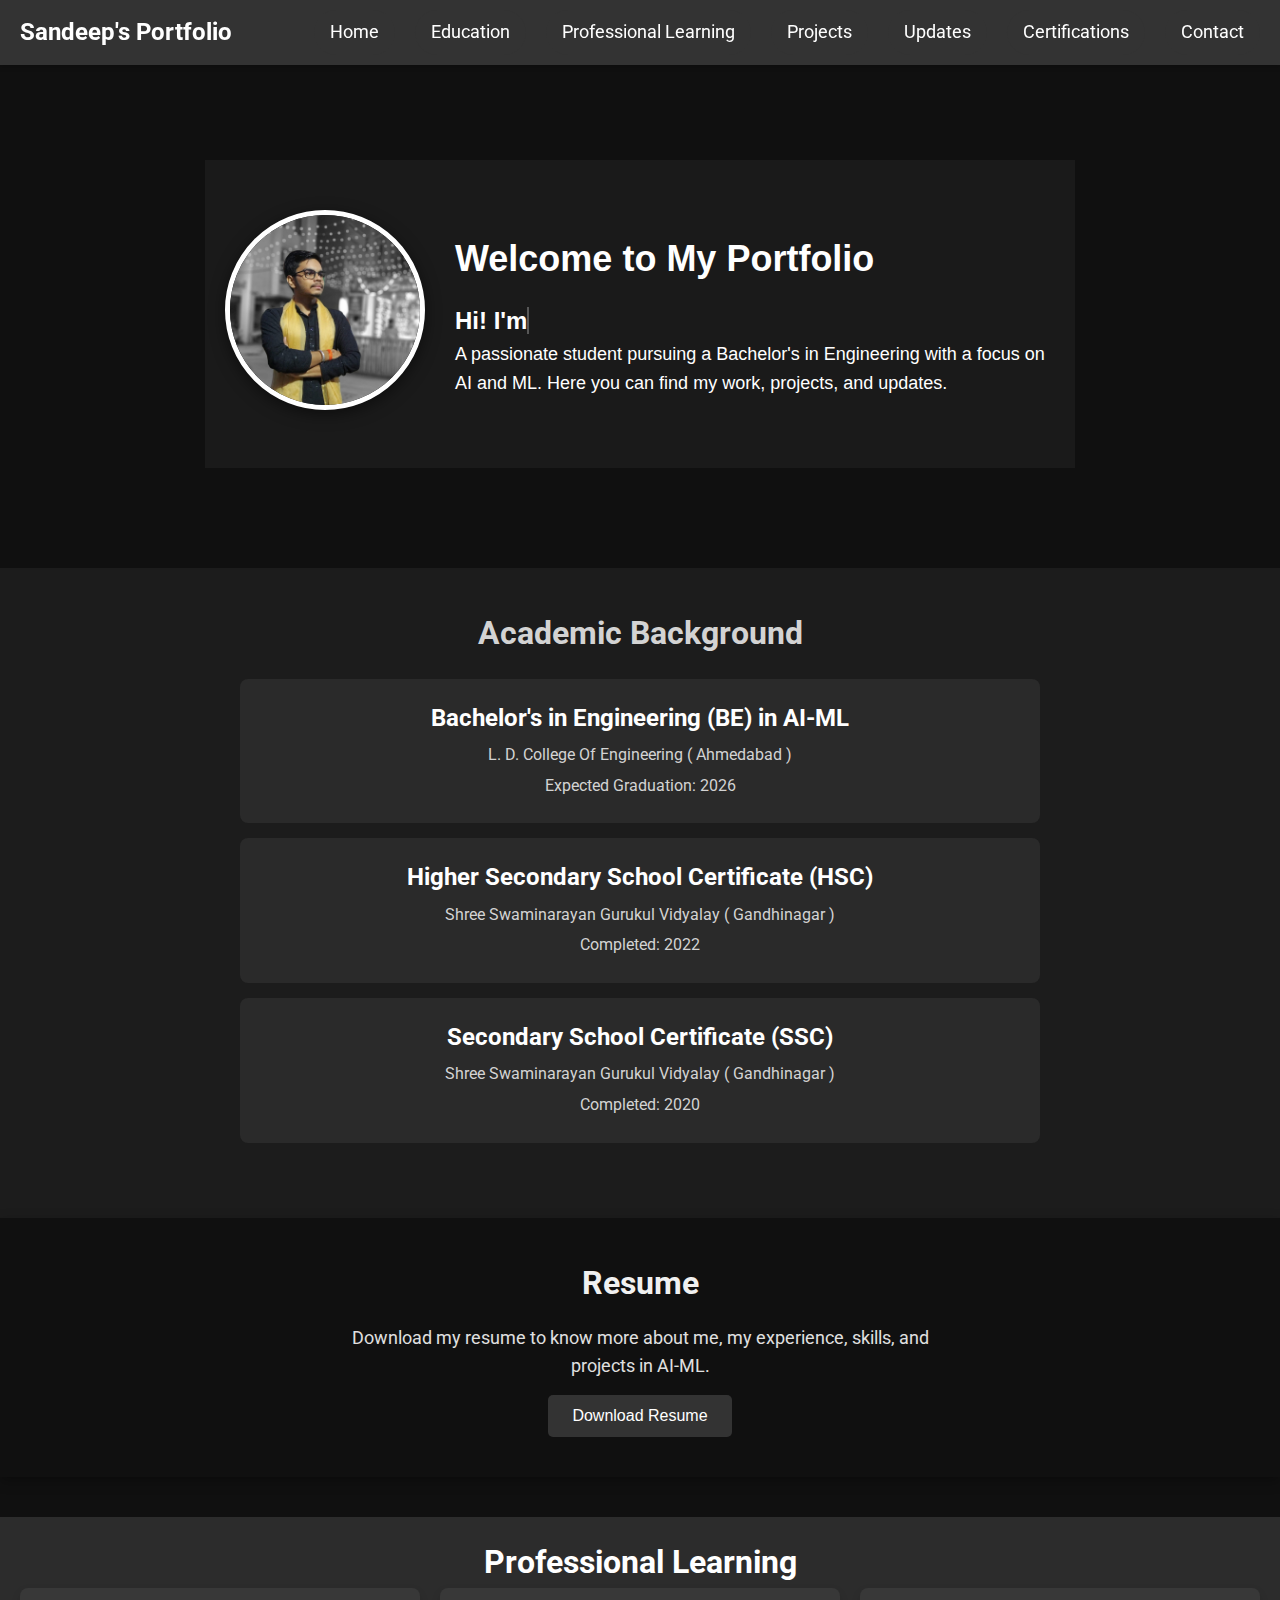
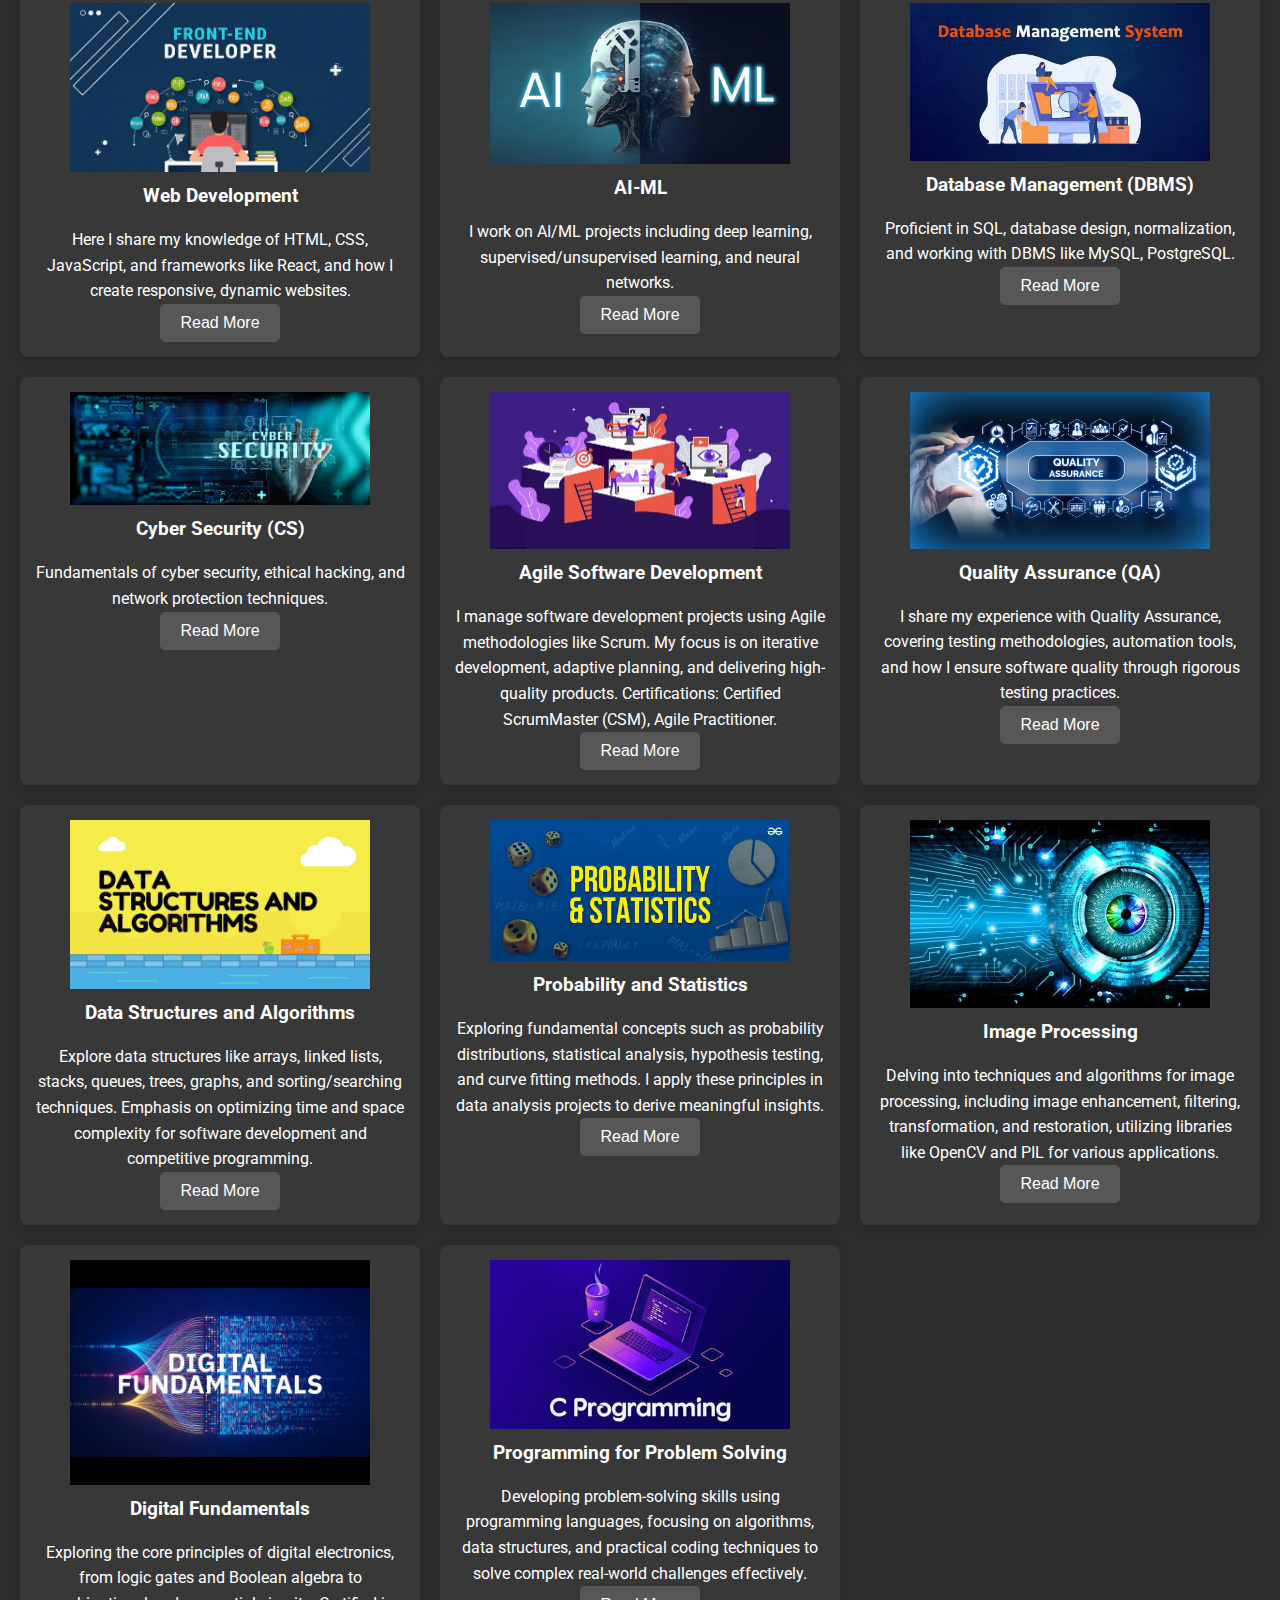
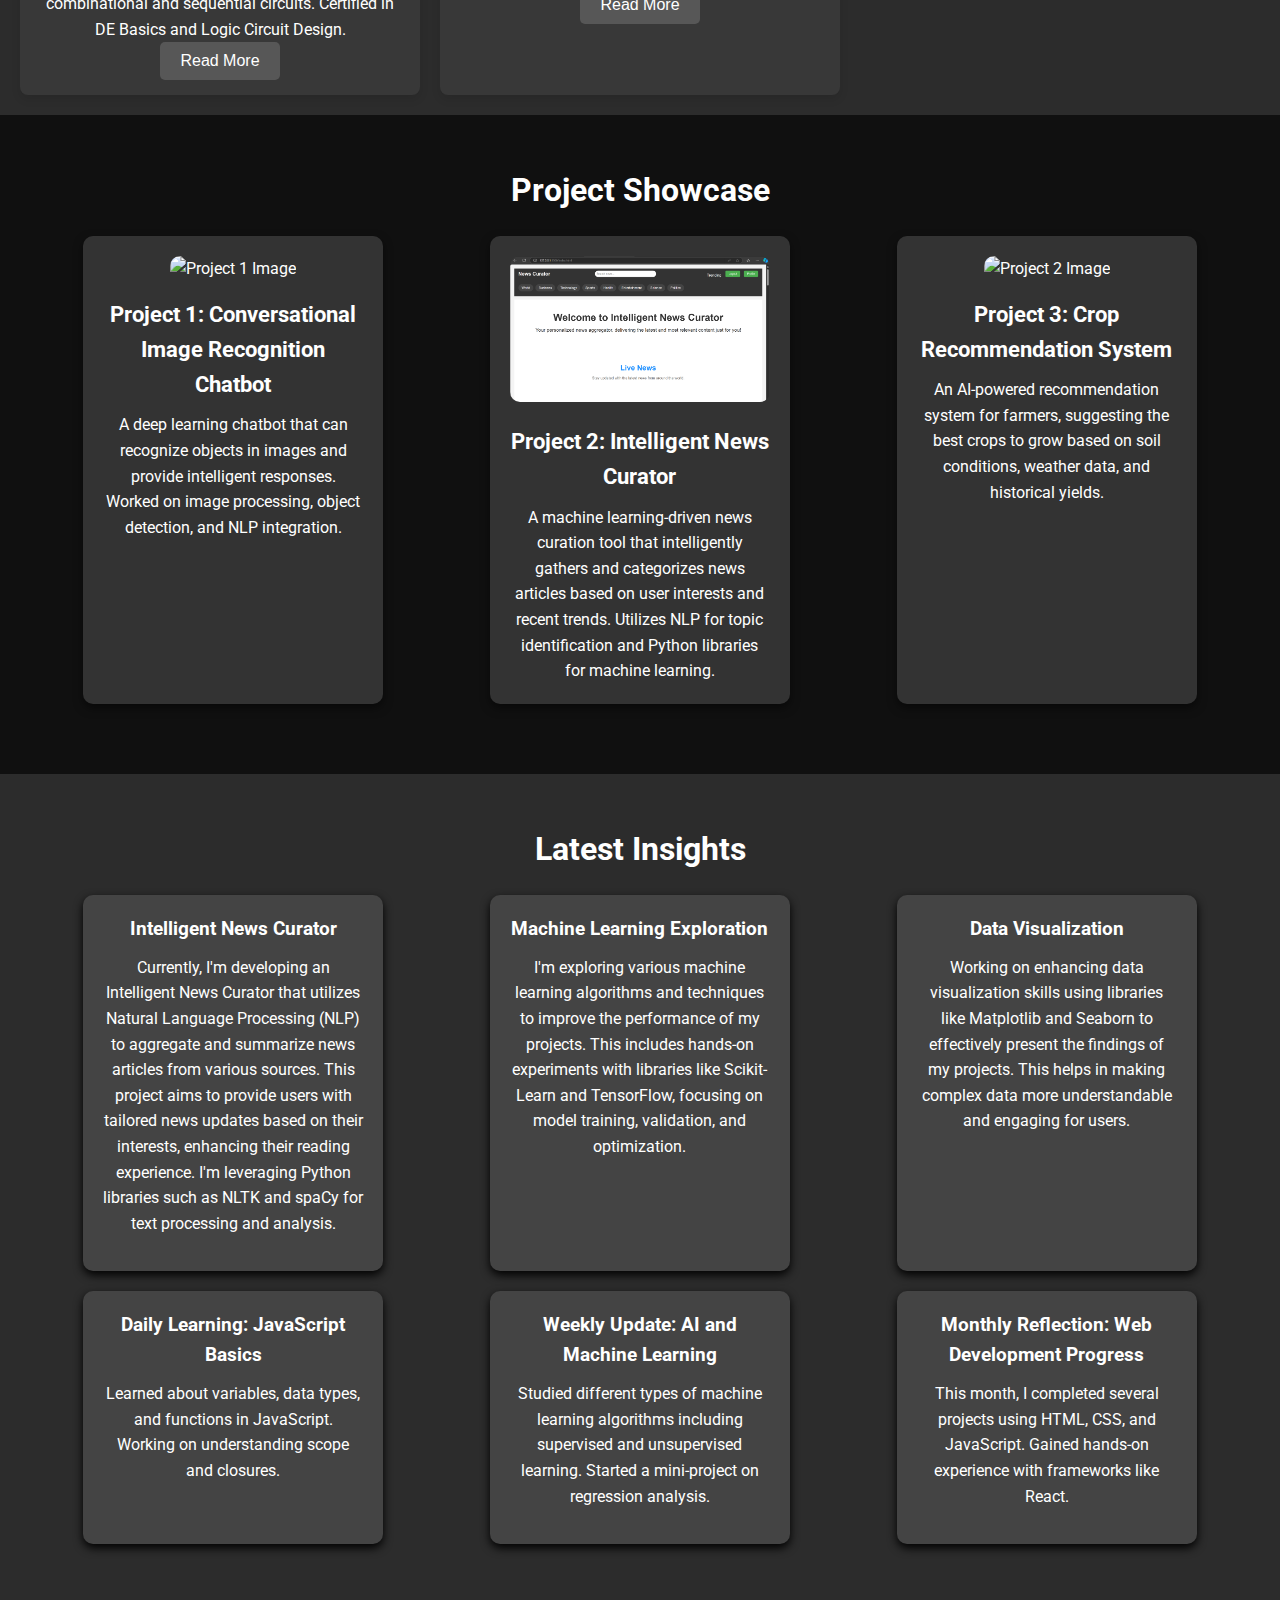
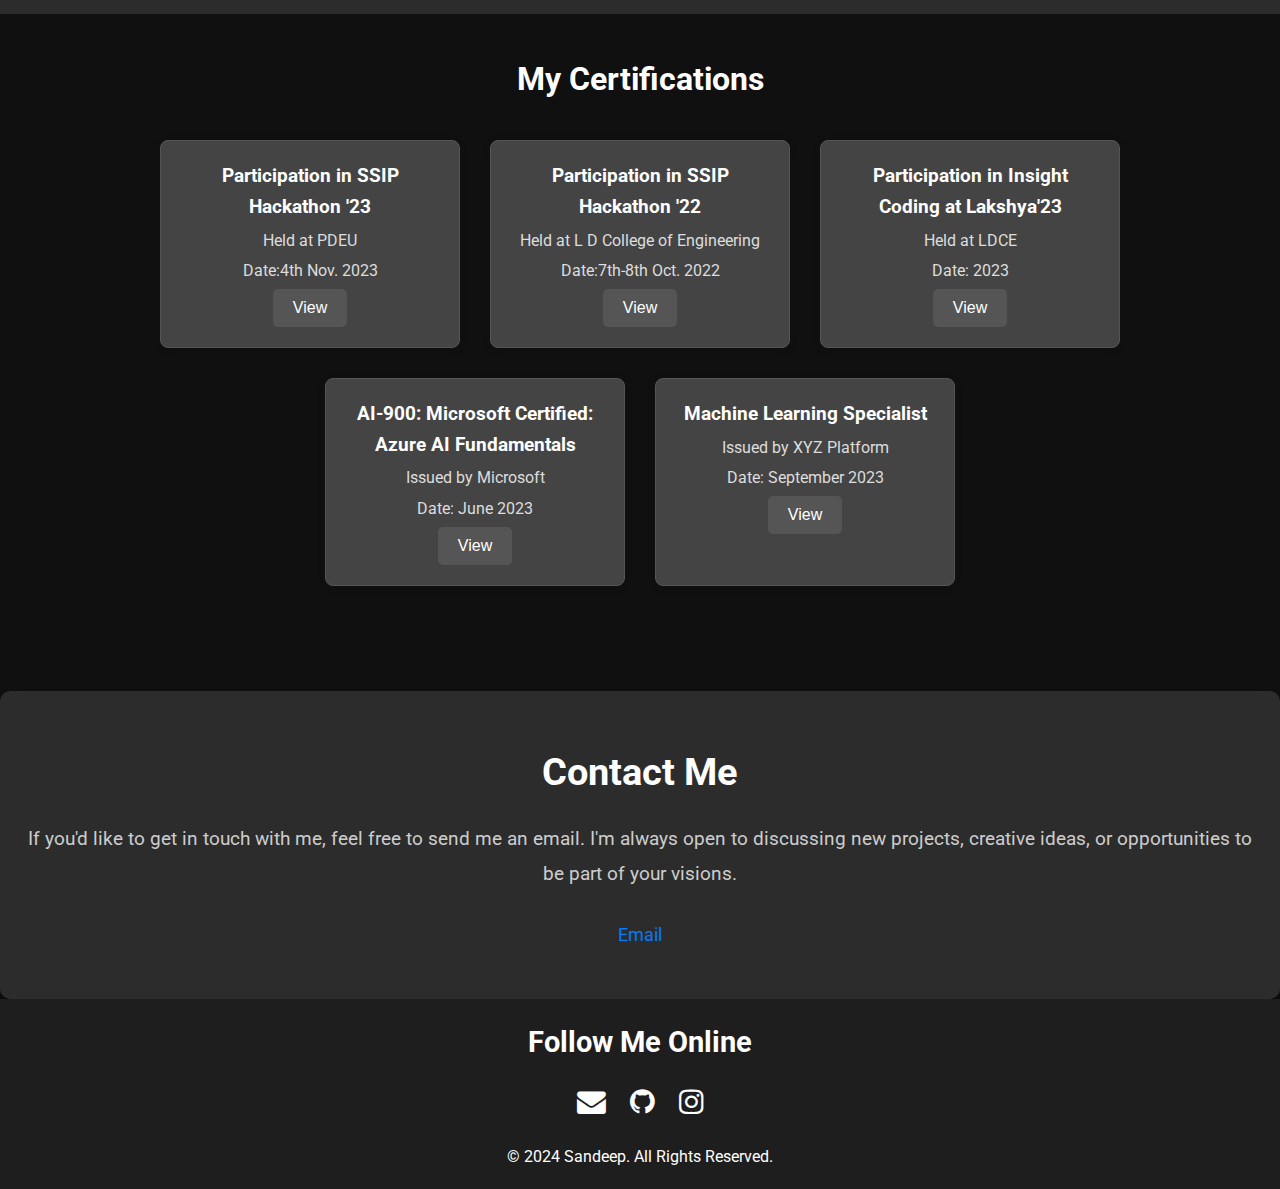
==== commit a55a5362: "Update index.html" ====
--- a/index.html
+++ b/index.html
@@ -205,7 +205,7 @@
                 <img src="circ.jpg" alt="Project 1 Image" class="portfolio-image">
                 <h3>Project 1: Conversational Image Recognition Chatbot</h3>
                 <p>A deep learning chatbot that can recognize objects in images and provide intelligent responses. Worked on image processing, object detection, and NLP integration.</p>
-                <button onclick="window.location.href='project1.html'">View Project</button>
+<!--                 <button onclick="window.location.href='project1.html'">View Project</button> -->
             </div>
 
             <!-- Project 3 -->
@@ -213,7 +213,7 @@
                 <img src="inc.png" alt="Intelligent News Curator Image" class="portfolio-image">
                 <h3>Project 2: Intelligent News Curator</h3>
                 <p>A machine learning-driven news curation tool that intelligently gathers and categorizes news articles based on user interests and recent trends. Utilizes NLP for topic identification and Python libraries for machine learning.</p>
-                <button onclick="window.location.href='news_curator.html'">View Project</button>
+<!--                 <button onclick="window.location.href='news_curator.html'">View Project</button> -->
             </div>
 
             <!-- Project 2 -->
@@ -221,7 +221,7 @@
                 <img src="crop.jpg" alt="Project 2 Image" class="portfolio-image">
                 <h3>Project 3: Crop Recommendation System</h3>
                 <p>An AI-powered recommendation system for farmers, suggesting the best crops to grow based on soil conditions, weather data, and historical yields.</p>
-                <button onclick="window.location.href='project2.html'">View Project</button>
+<!--                 <button onclick="window.location.href='project2.html'">View Project</button> -->
             </div>
     
             <!-- Add more projects as needed -->
@@ -342,7 +342,7 @@
 <!--                 <li><a href="https://www.linkedin.com/in/yourprofile" target="_blank"><i class="fa fa-linkedin"></i></a></li> -->
                 <li><a href="https://github.com/Sandeep-144" target="_blank"><i class="fa fa-github"></i></a></li>
 <!--                 <li><a href="https://twitter.com/yourusername" target="_blank"><i class="fa fa-twitter"></i></a></li> -->
-                <li><a href="https://www.instagram.com/sandeep144" target="_blank"><i class="fa fa-instagram"></i></a></li>
+                <li><a href="https://www.instagram.com/sandeep__144" target="_blank"><i class="fa fa-instagram"></i></a></li>
             </ul>
             <p>&copy; 2024 Sandeep. All Rights Reserved.</p>
         </div>
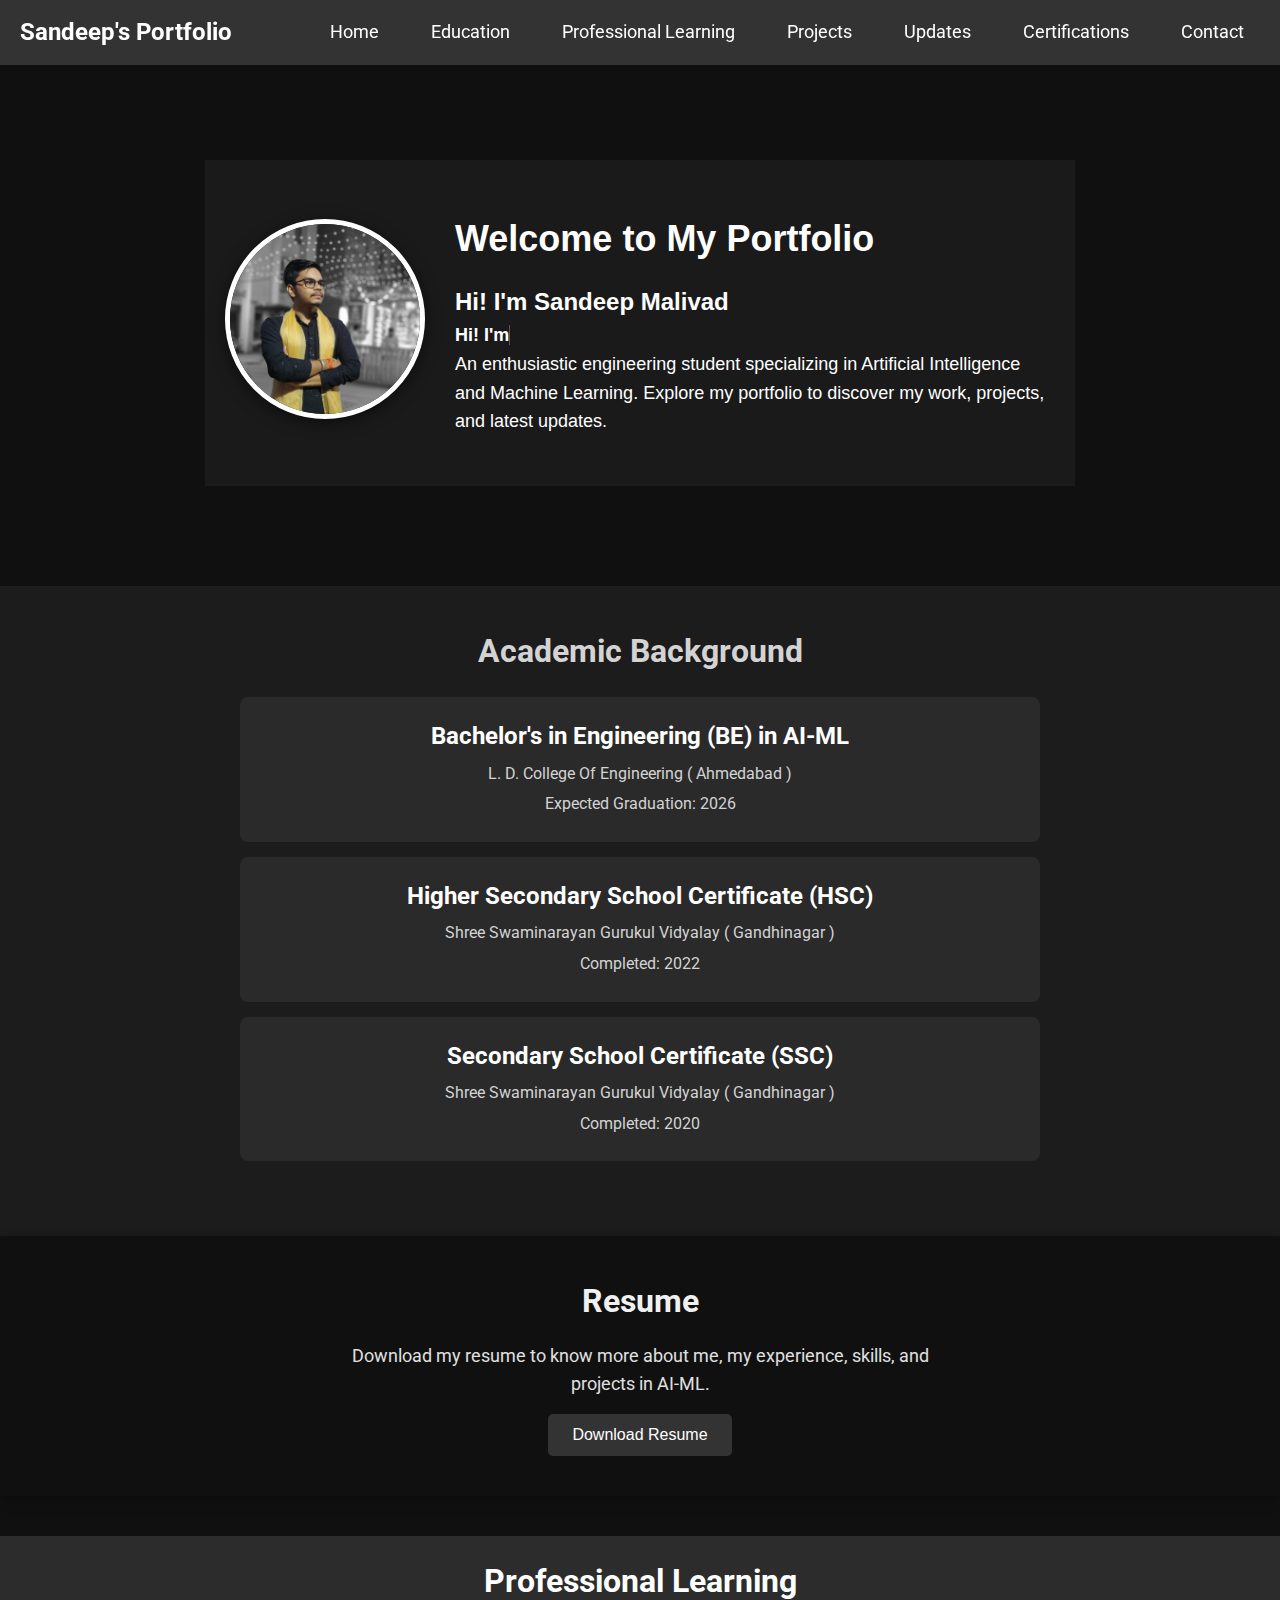
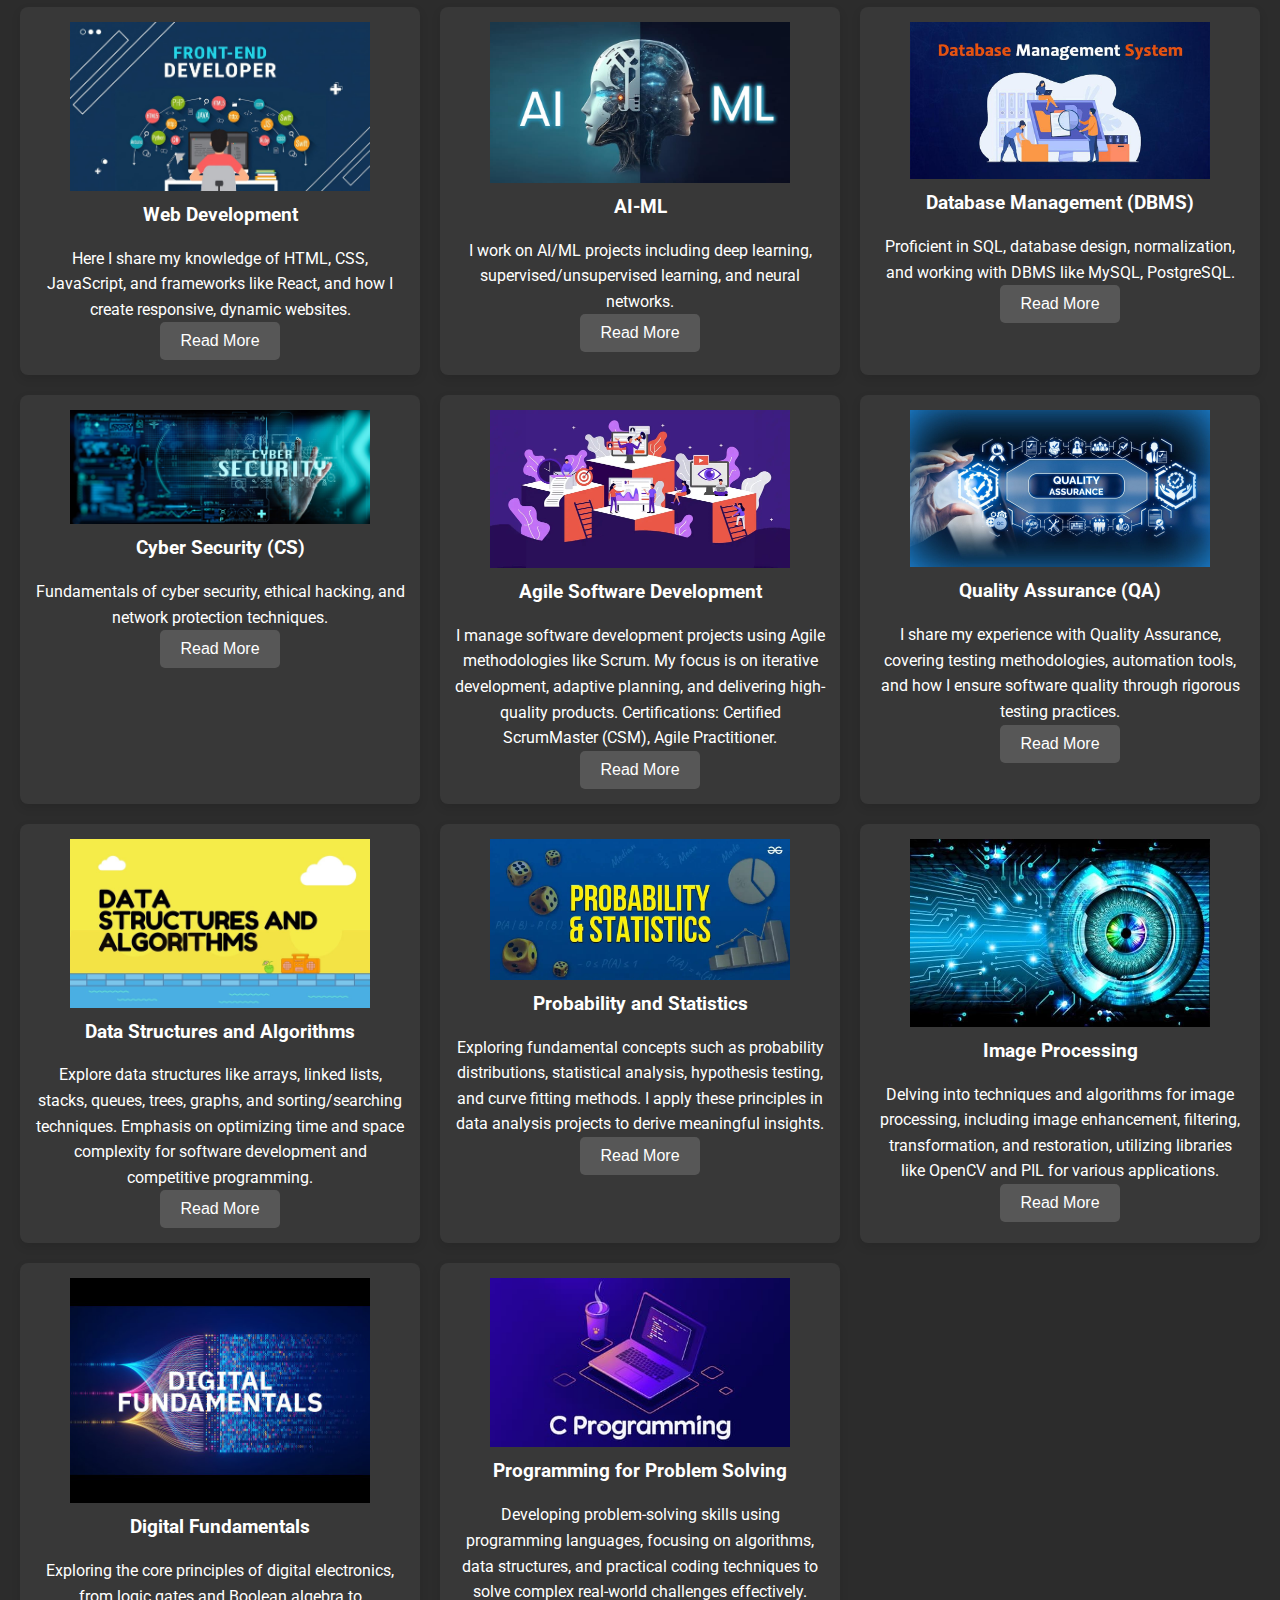
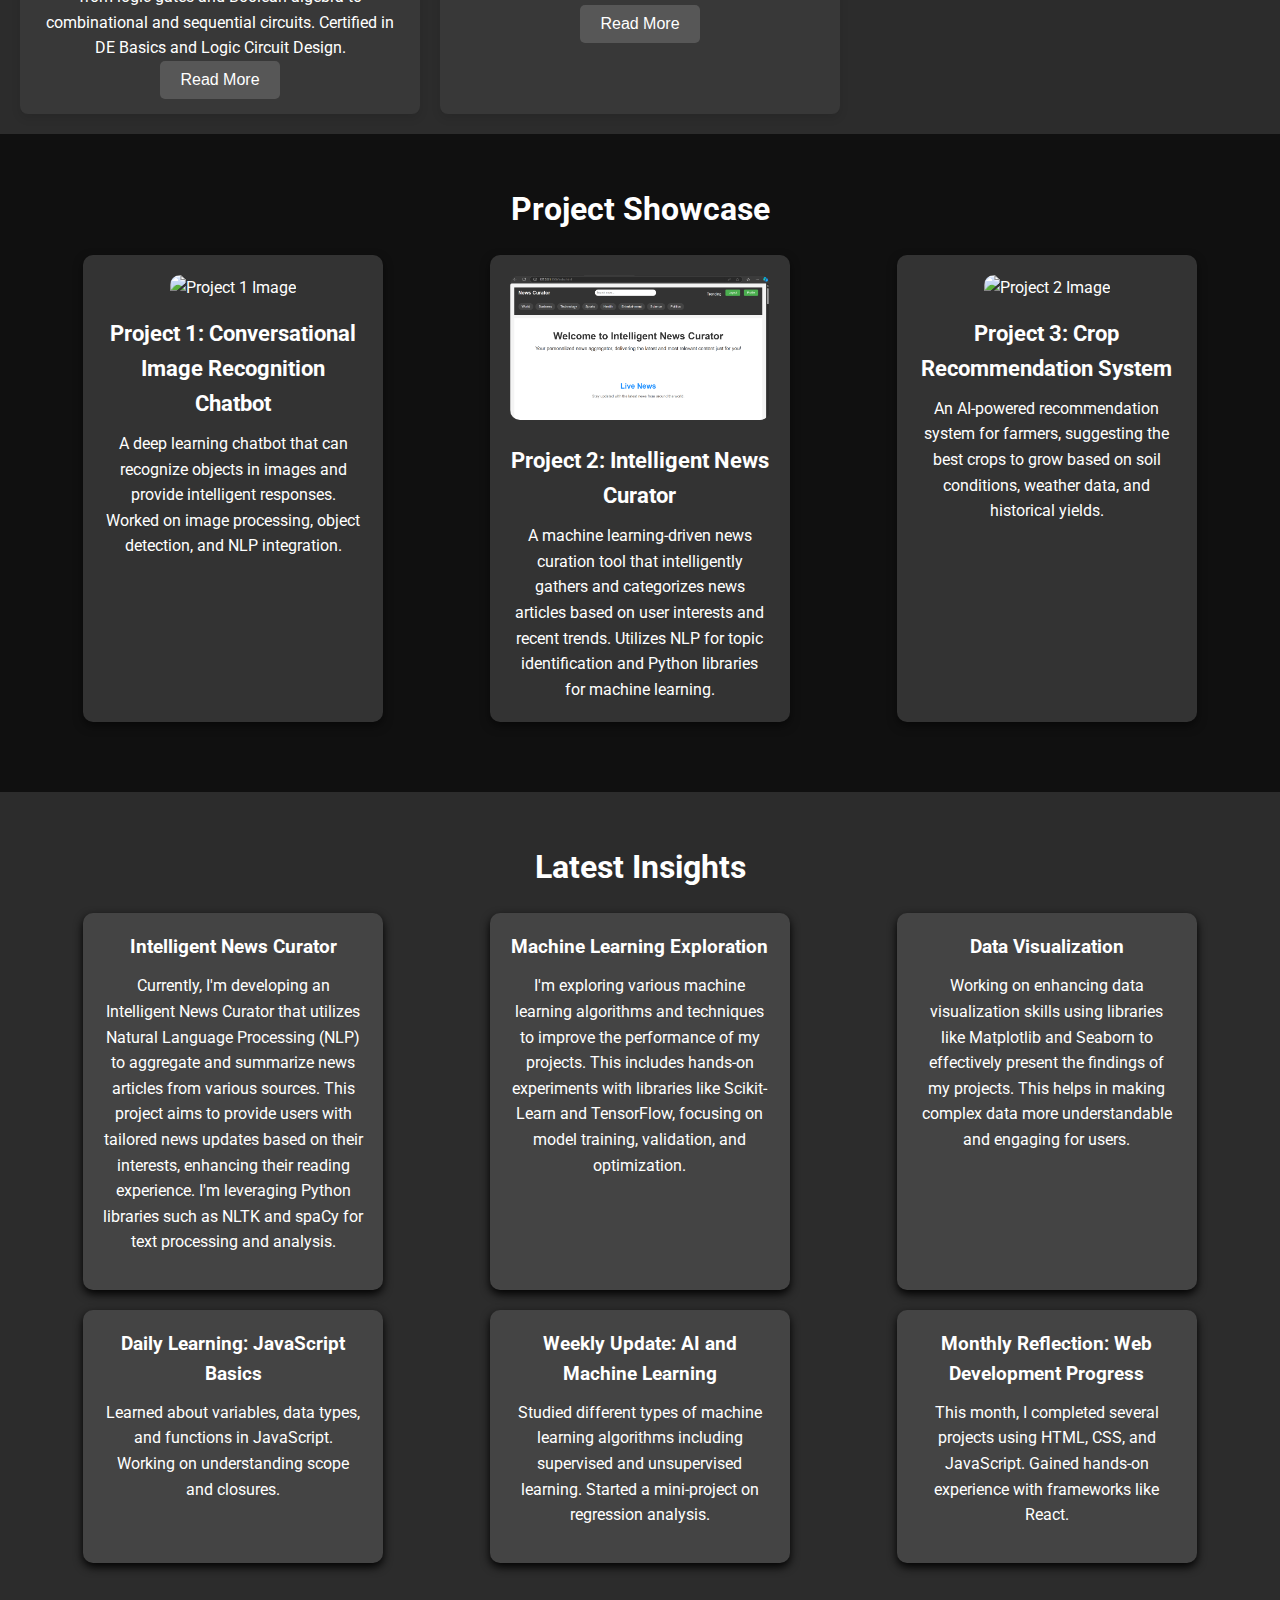
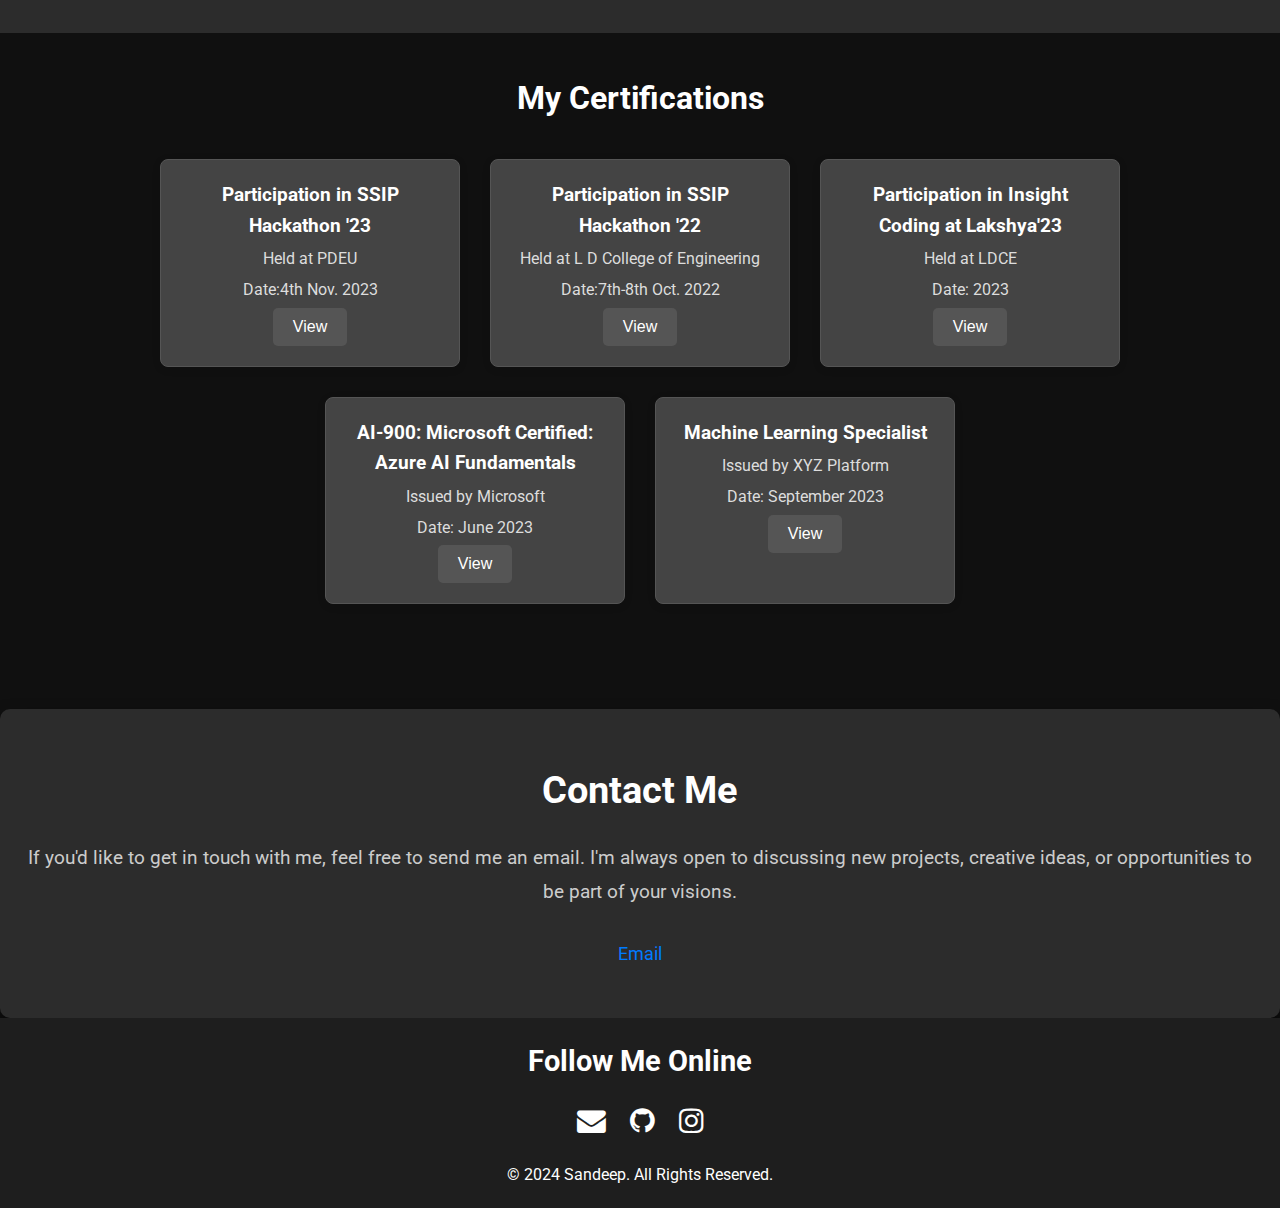
==== commit e0ee2229: "Update index.html" ====
--- a/index.html
+++ b/index.html
@@ -44,8 +44,9 @@
             </div>
             <div class="introduction">
                 <h1>Welcome to My Portfolio</h1>
-                <p><h2><b id="animated-text"></h2></b></p>
-                <p>A passionate student pursuing a Bachelor's in Engineering with a focus on AI and ML. Here you can find my work, projects, and updates.</p>
+                <p><h2><b>Hi! I'm Sandeep Malivad</b></h2></p>
+                <p><b id="animated-text"></h2></b></p>
+                <p>An enthusiastic engineering student specializing in Artificial Intelligence and Machine Learning. Explore my portfolio to discover my work, projects, and latest updates.</p>
             </div>
         </div>
     </section>
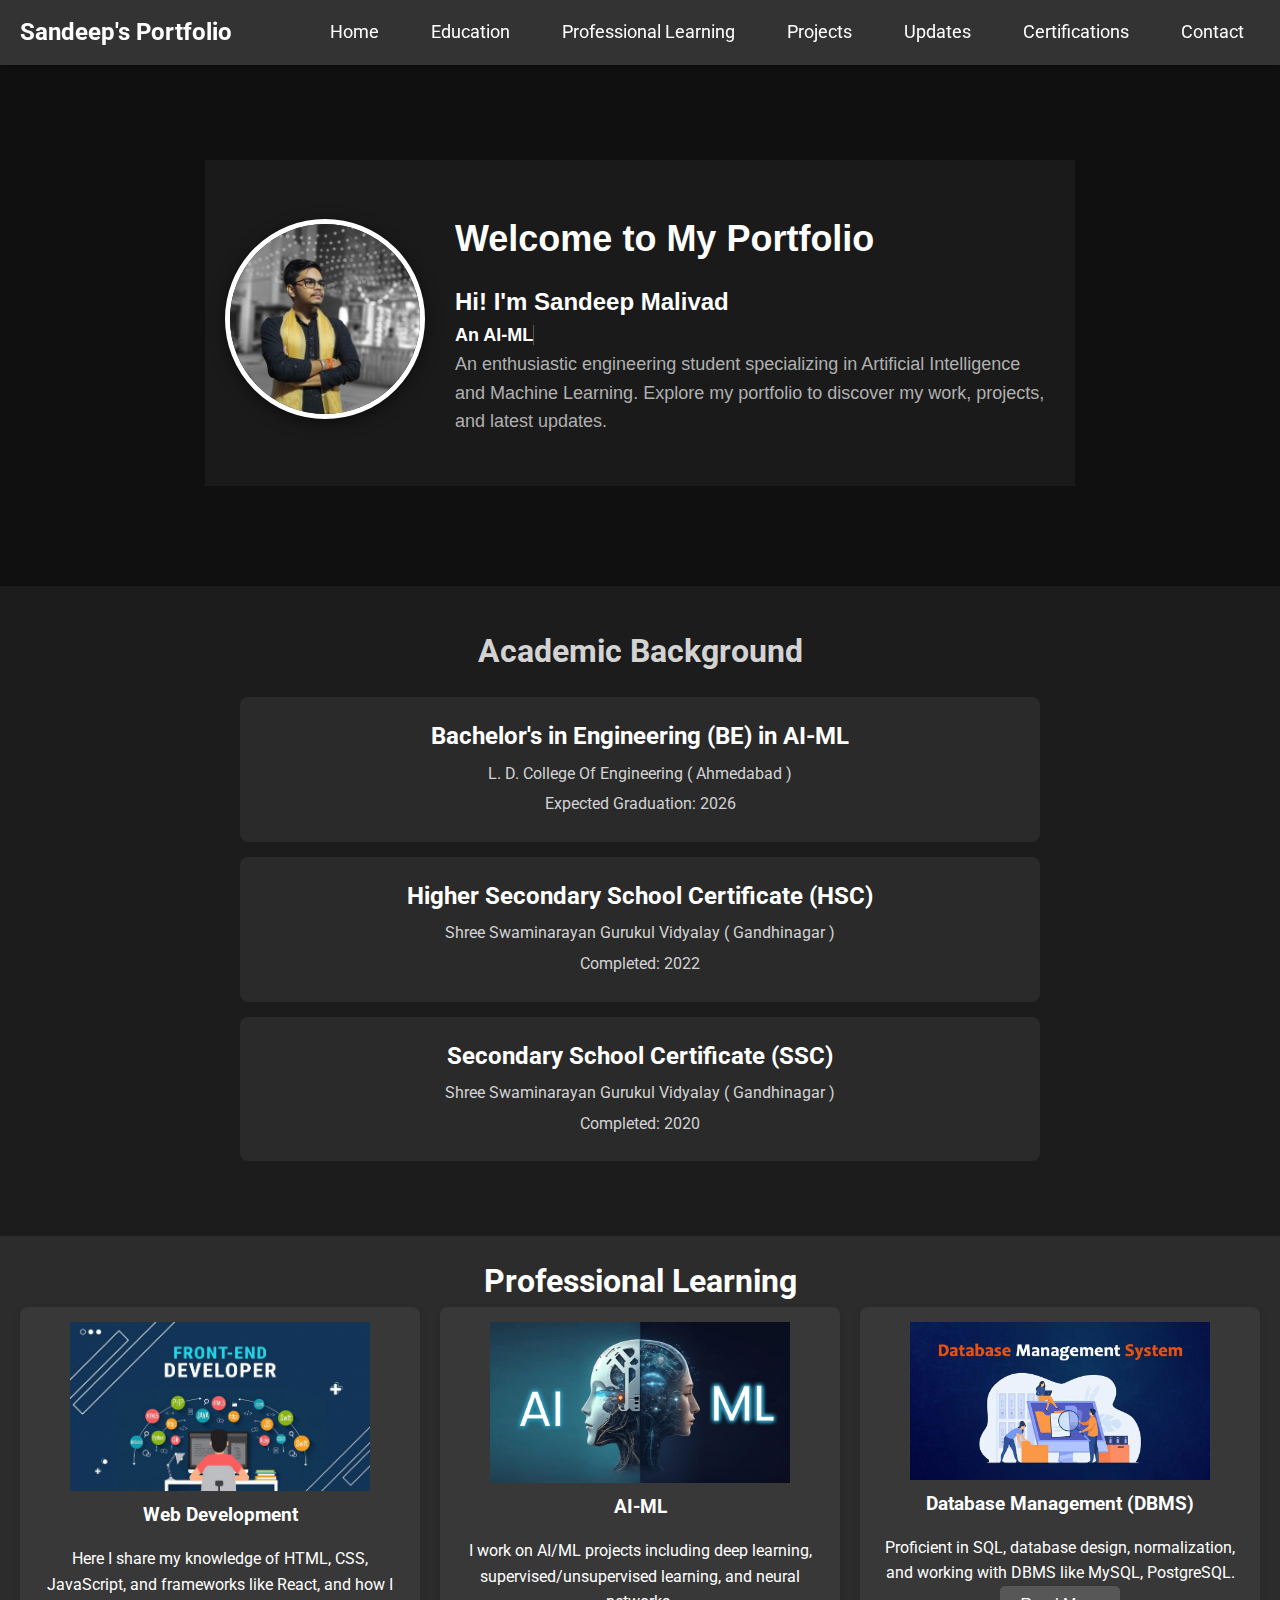
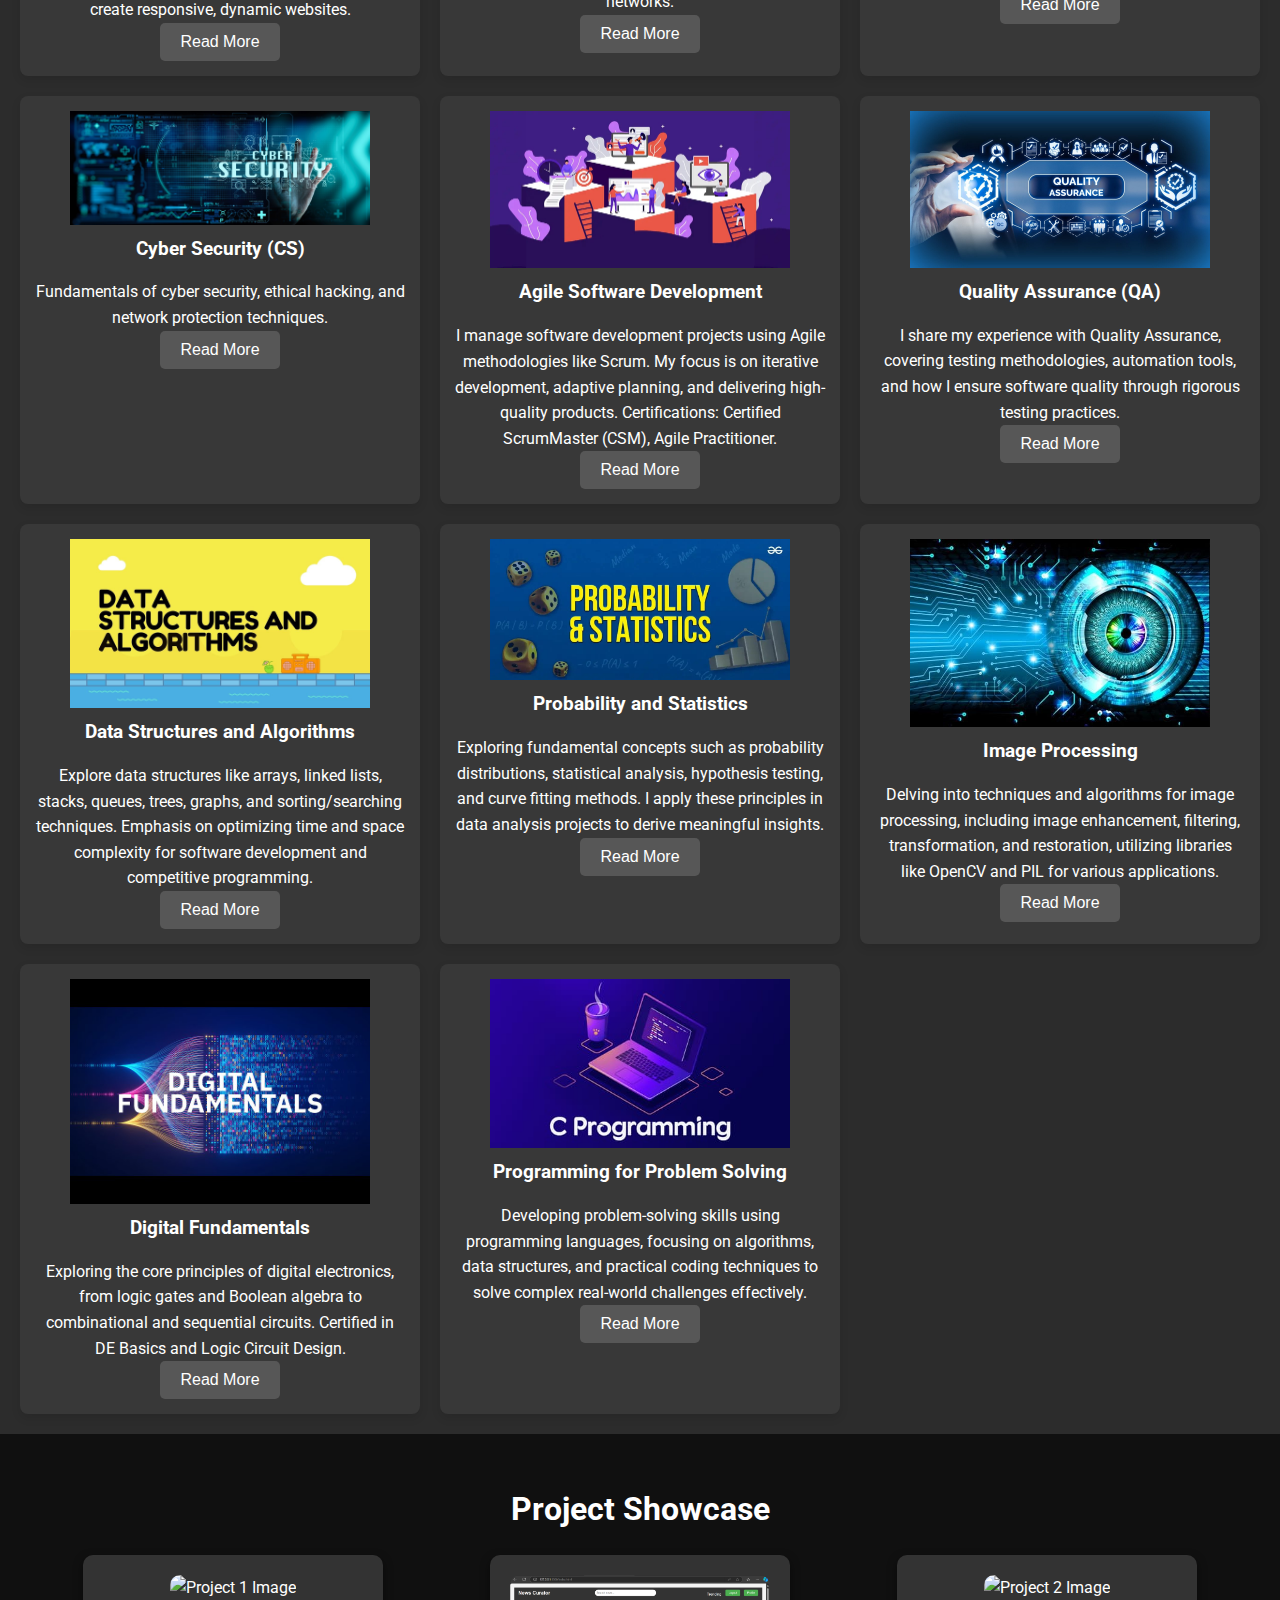
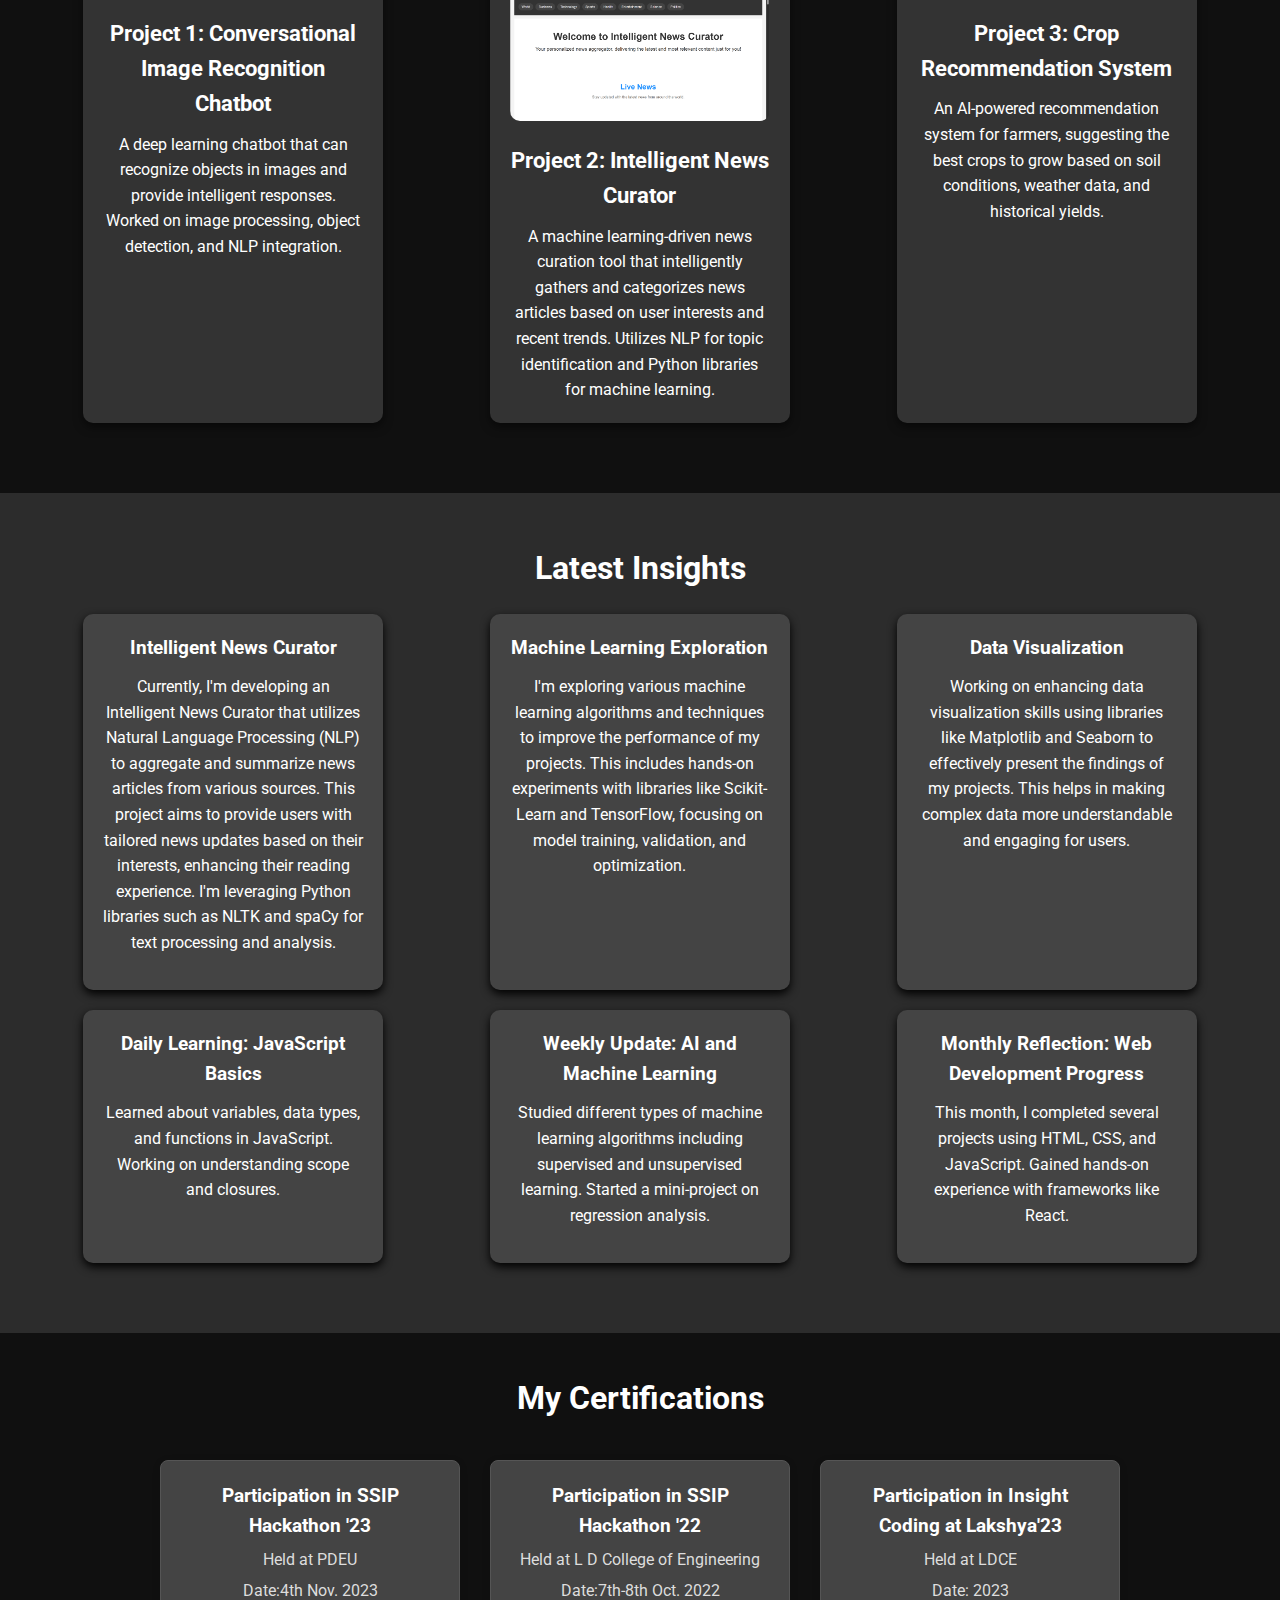
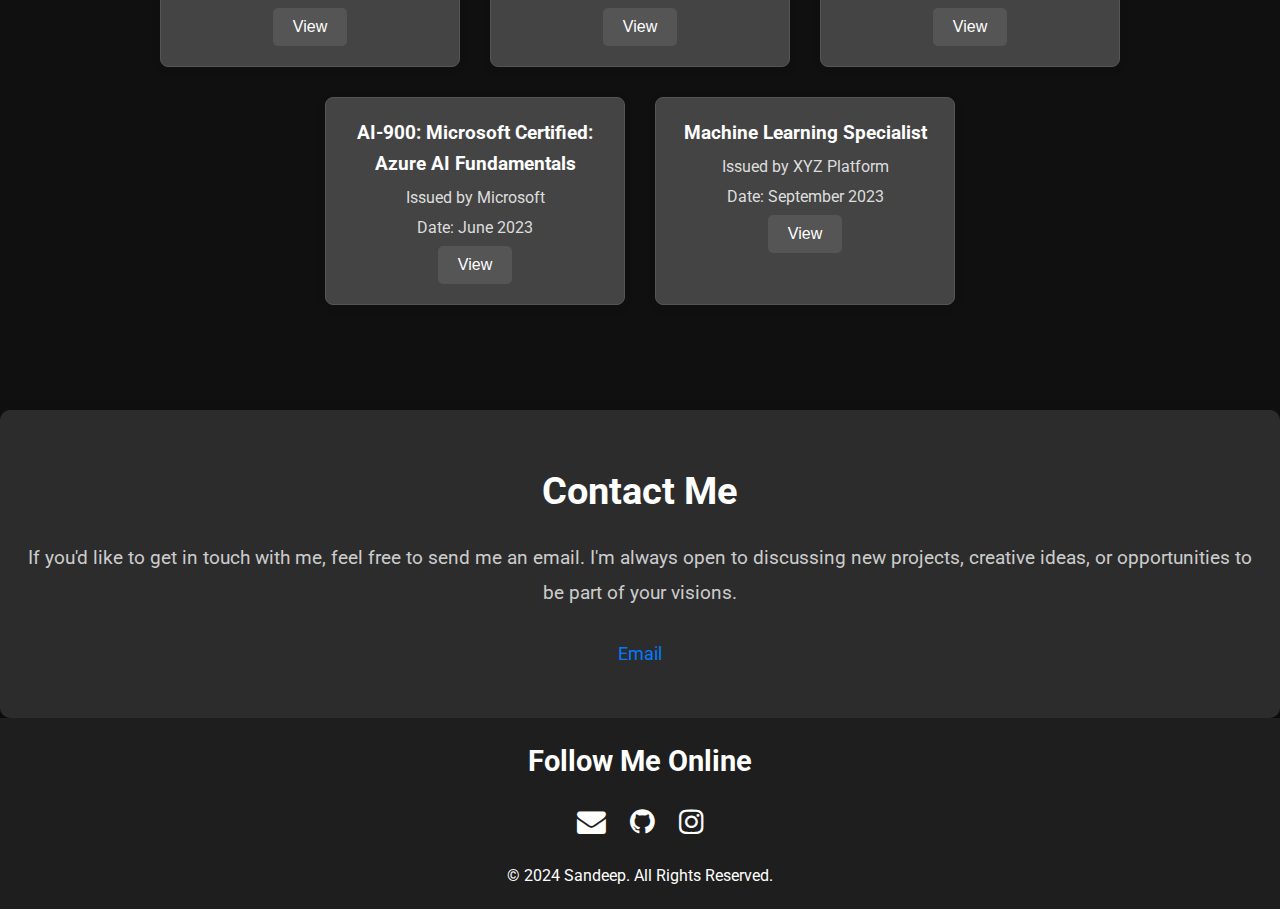
==== commit f8935e51: "Update index.html" ====
--- a/index.html
+++ b/index.html
@@ -77,11 +77,11 @@
     </section>
     
     <!-- Resume Section -->
-        <section id="resume-section">
+<!--         <section id="resume-section">
             <h2>Resume</h2>
             <p>Download my resume to know more about me, my experience, skills, and projects in AI-ML.</p>
             <button onclick="window.location.href='Sandeep_Resume.pdf'" download>Download Resume</button>
-        </section>
+        </section> -->
     
     <!-- Work Section -->
     <section id="work">
--- a/styles.css
+++ b/styles.css
@@ -52,6 +52,7 @@
 }
 
 /* Home Section Styling */
+/* Home Section Styling */
 #home {
     display: flex;
     align-items: center;
@@ -82,8 +83,17 @@
     margin-bottom: 15px;
 }
 
+.introduction h2 {
+    color: #fff;
+}
+
+.introduction b {
+    color: #fff;
+}
+
 .introduction p {
     font-size: 18px;
+    color: #b0b0b0
 }
 
 /* Work Section Styling */
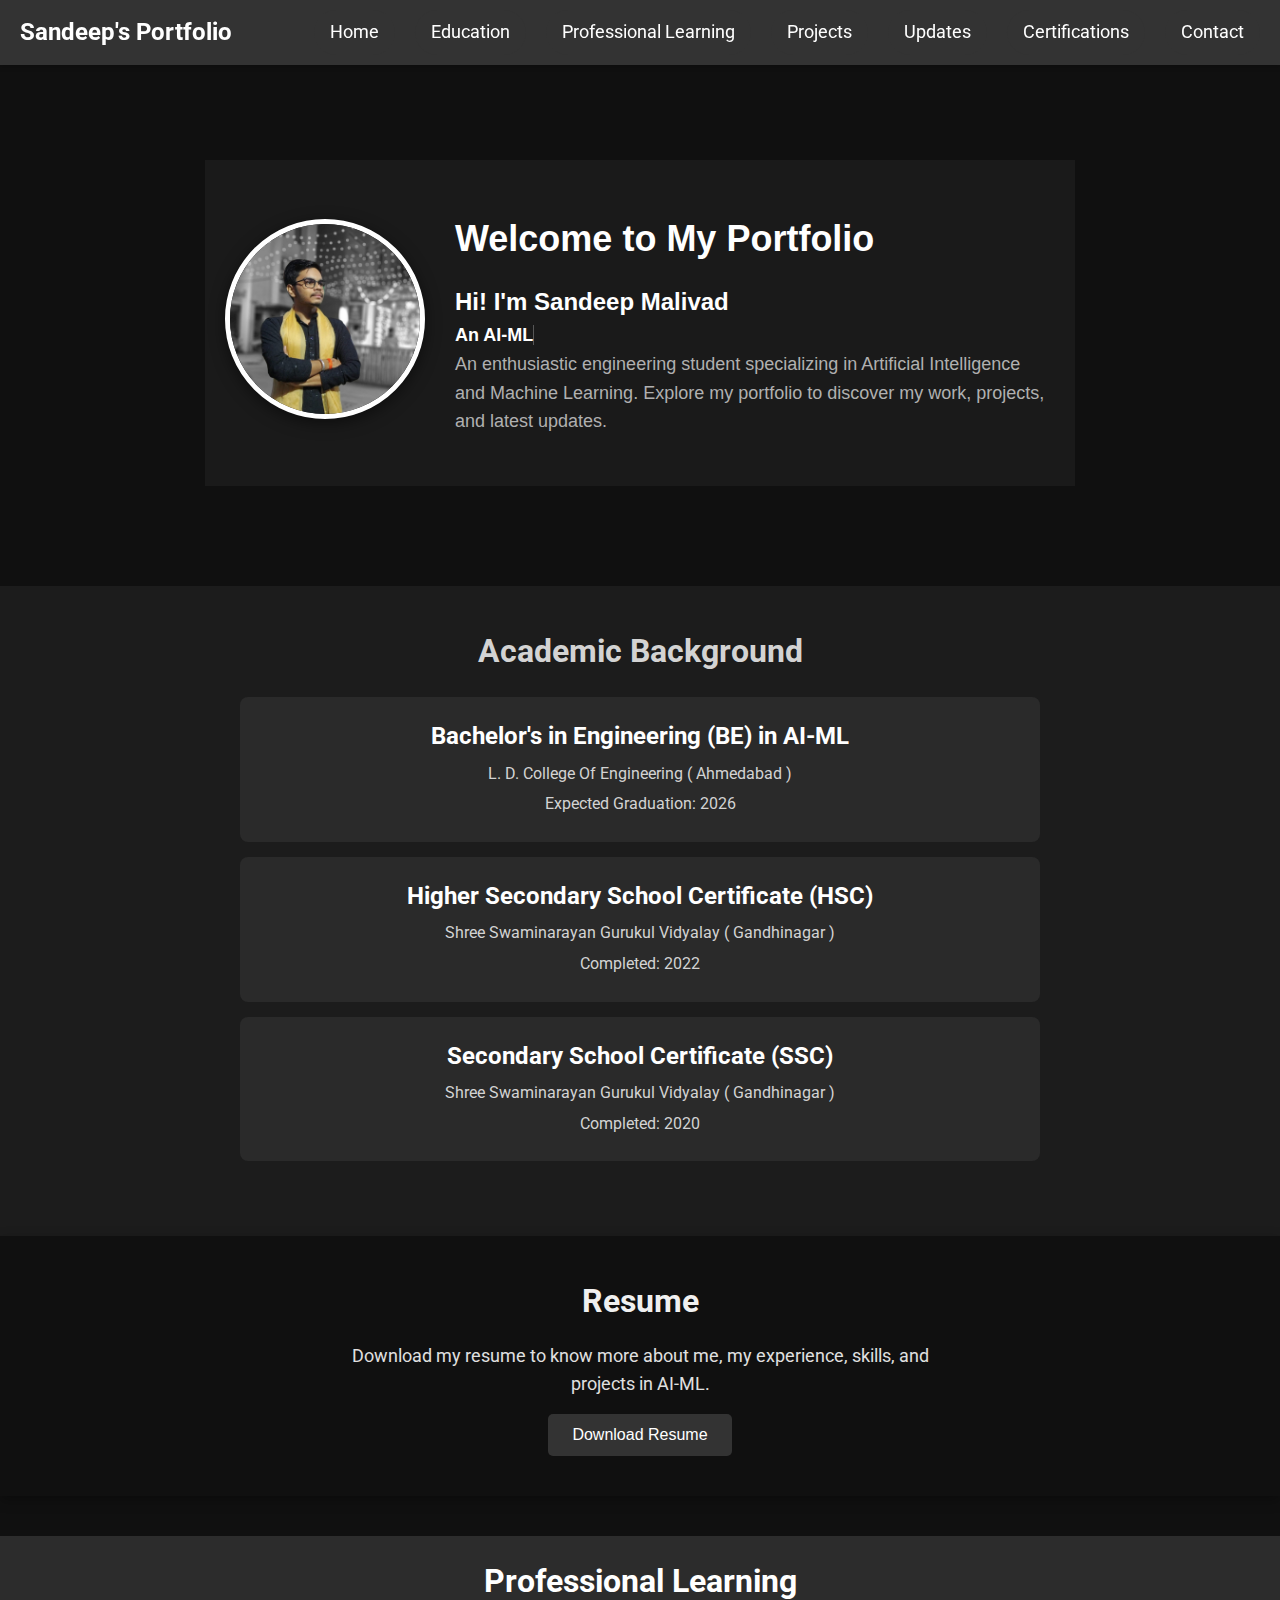
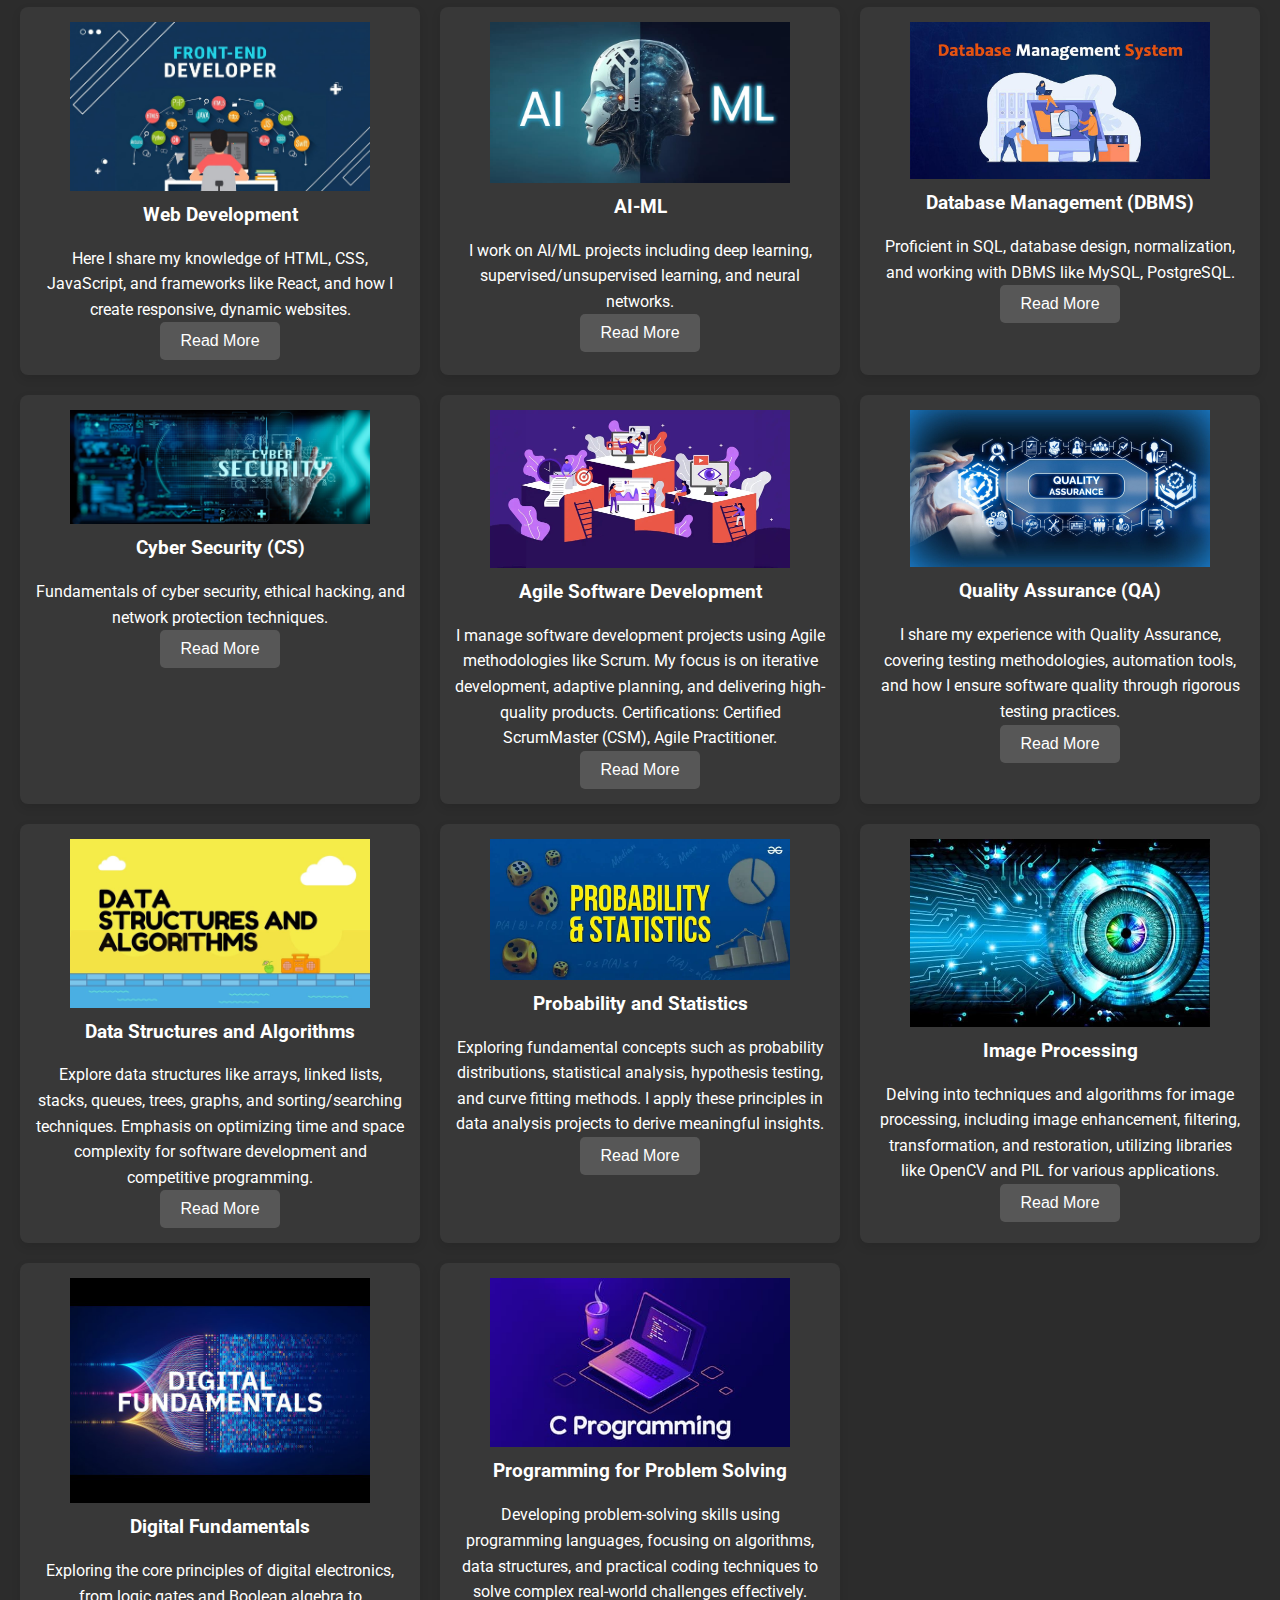
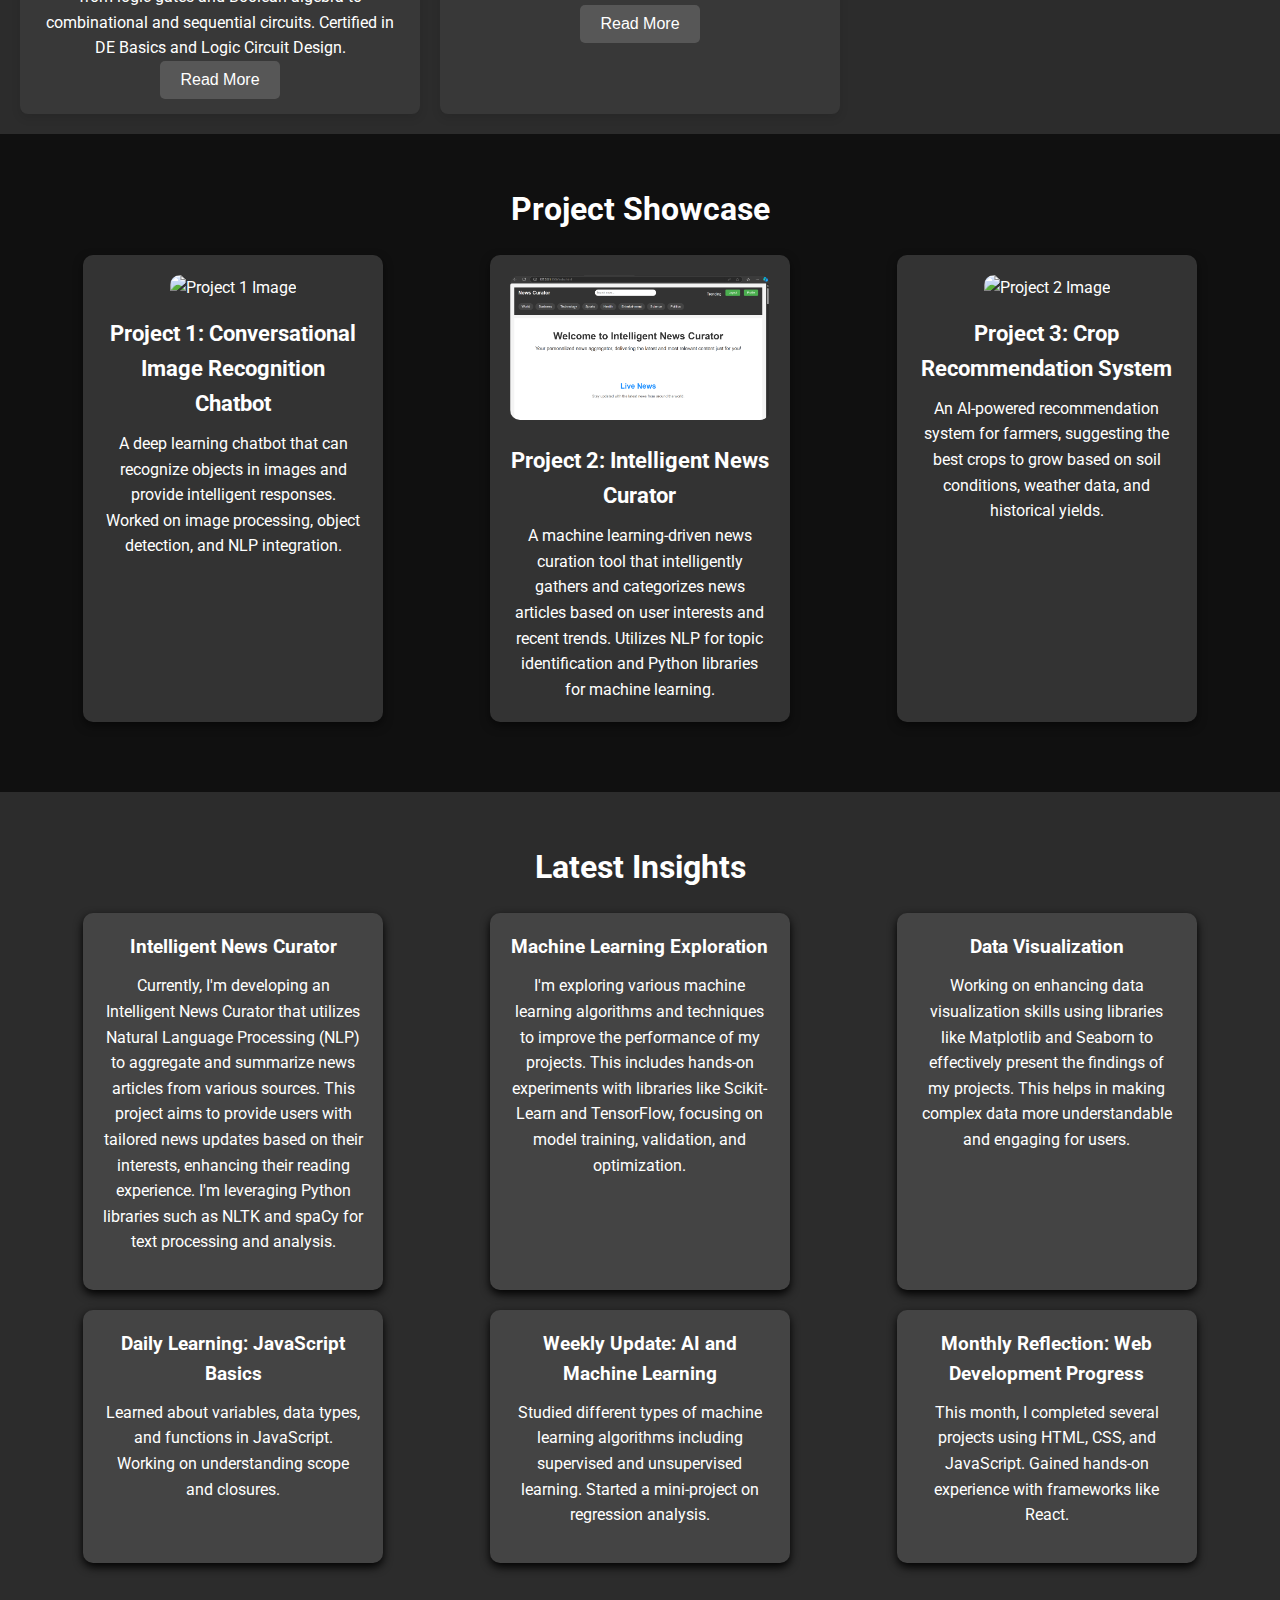
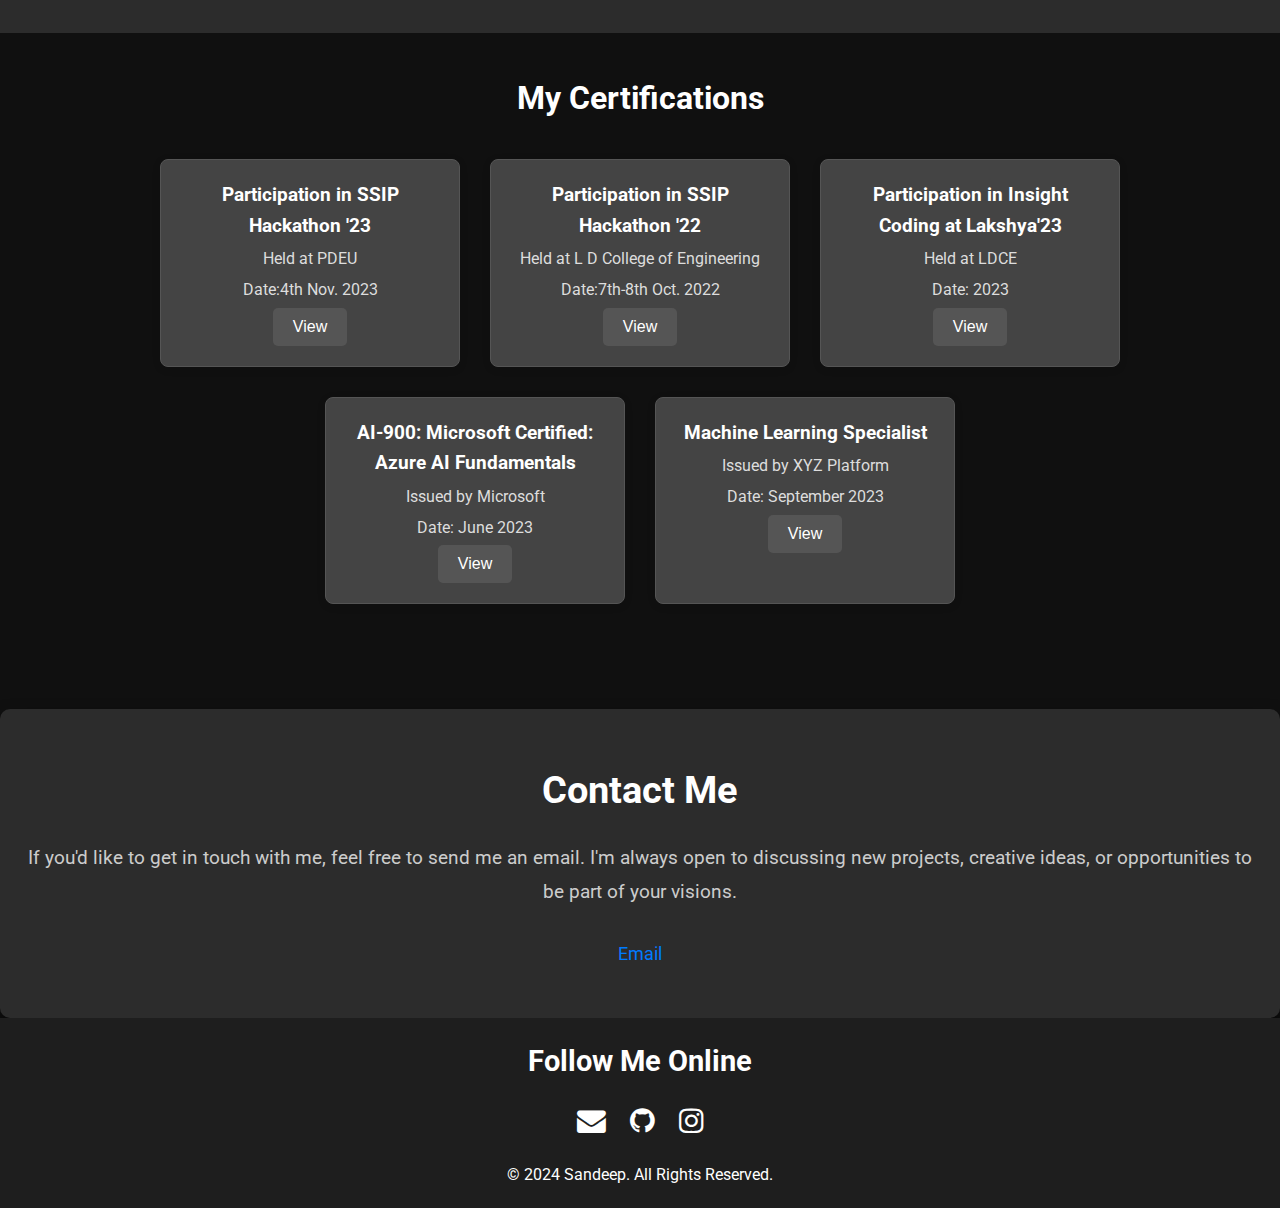
==== commit b084aafd: "Update index.html" ====
--- a/index.html
+++ b/index.html
@@ -77,11 +77,11 @@
     </section>
     
     <!-- Resume Section -->
-<!--         <section id="resume-section">
+        <section id="resume-section">
             <h2>Resume</h2>
             <p>Download my resume to know more about me, my experience, skills, and projects in AI-ML.</p>
-            <button onclick="window.location.href='Sandeep_Resume.pdf'" download>Download Resume</button>
-        </section> -->
+            <button onclick="window.location.href='Sandeep_Resume-1.pdf'" download>Download Resume</button>
+        </section>
     
     <!-- Work Section -->
     <section id="work">
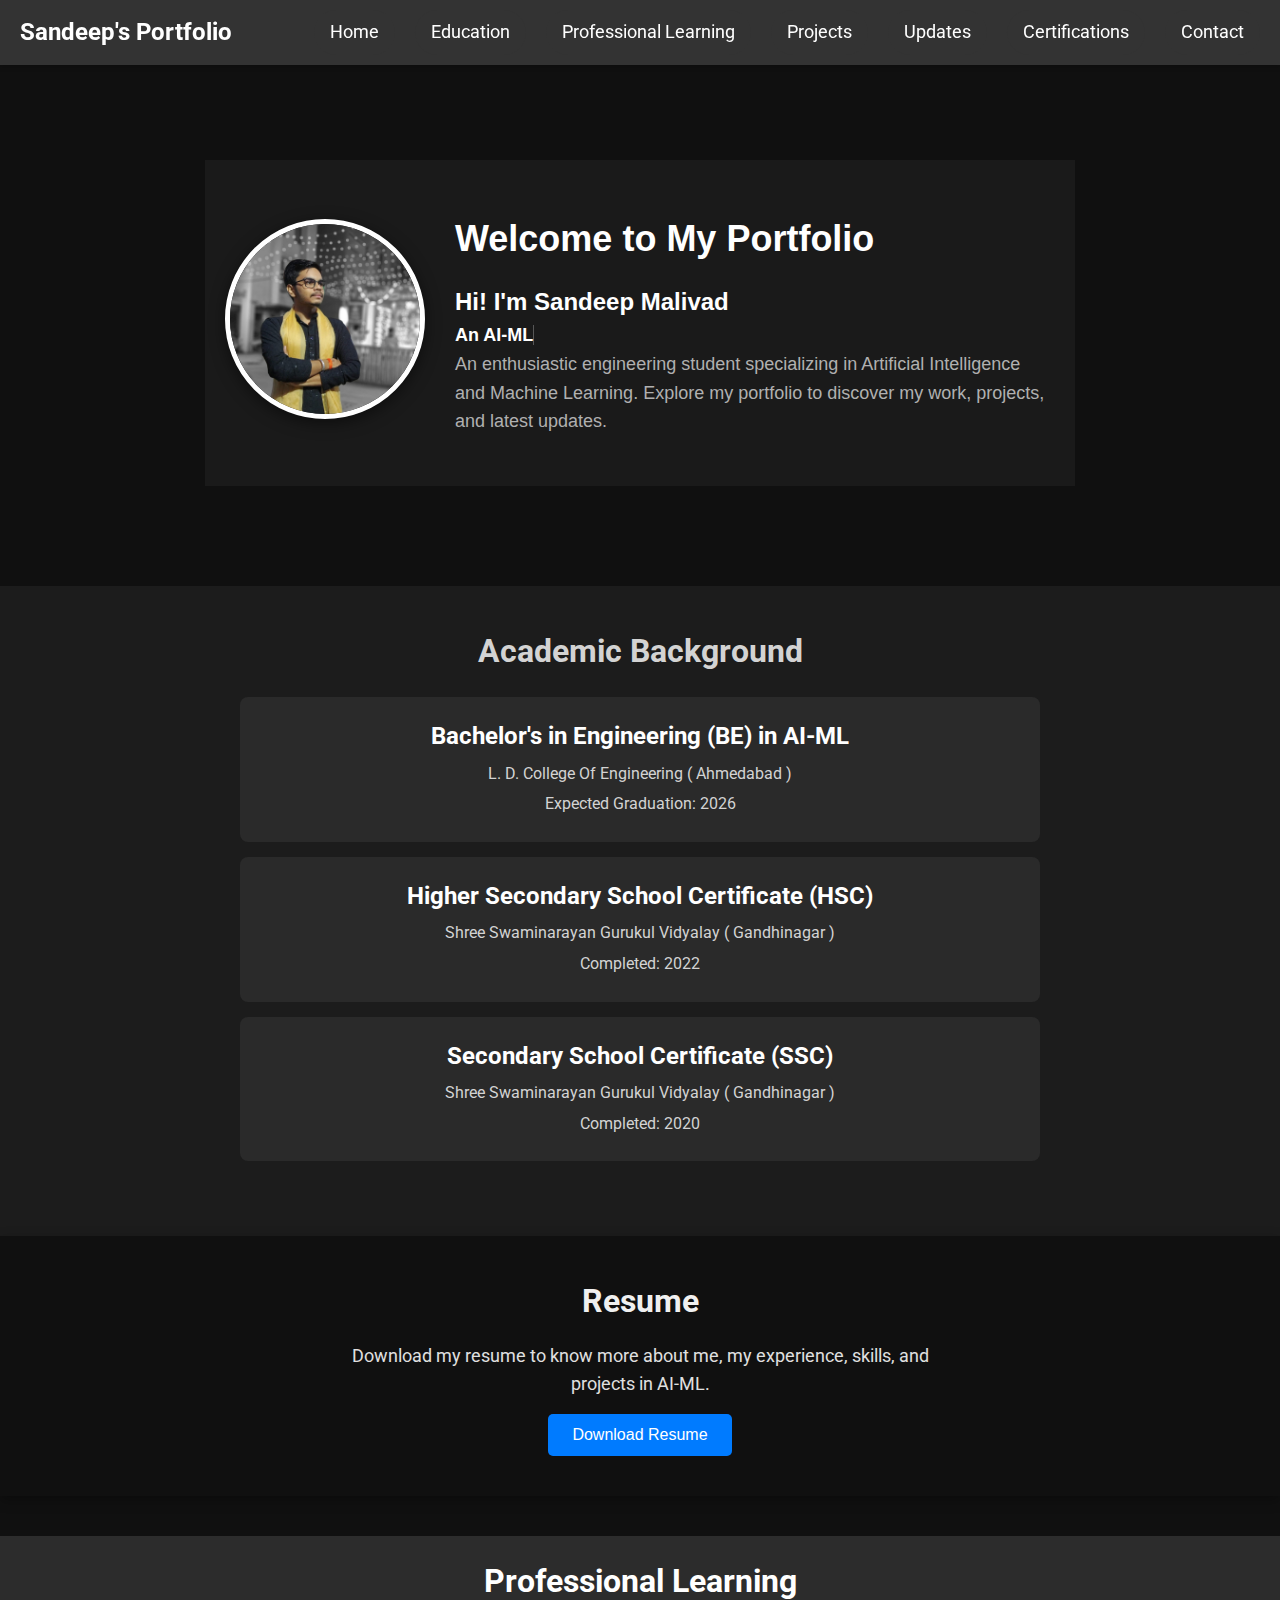
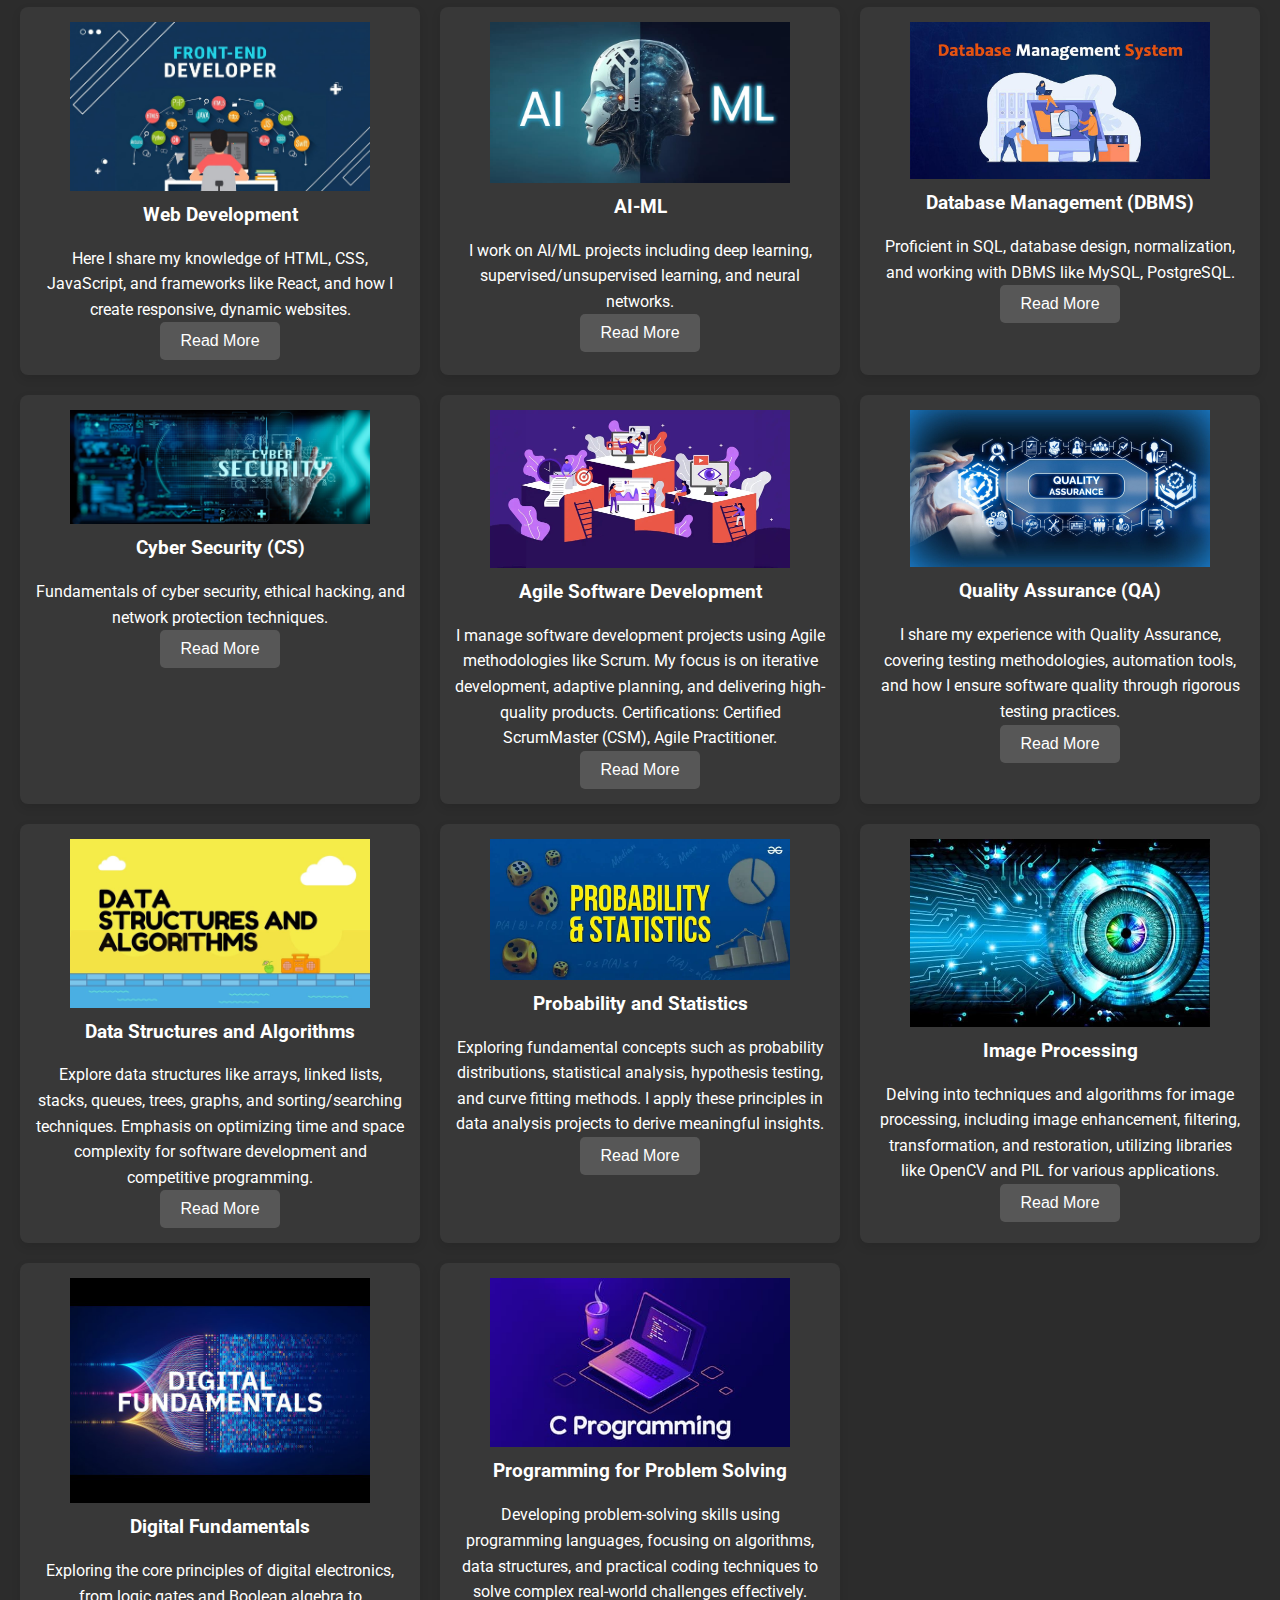
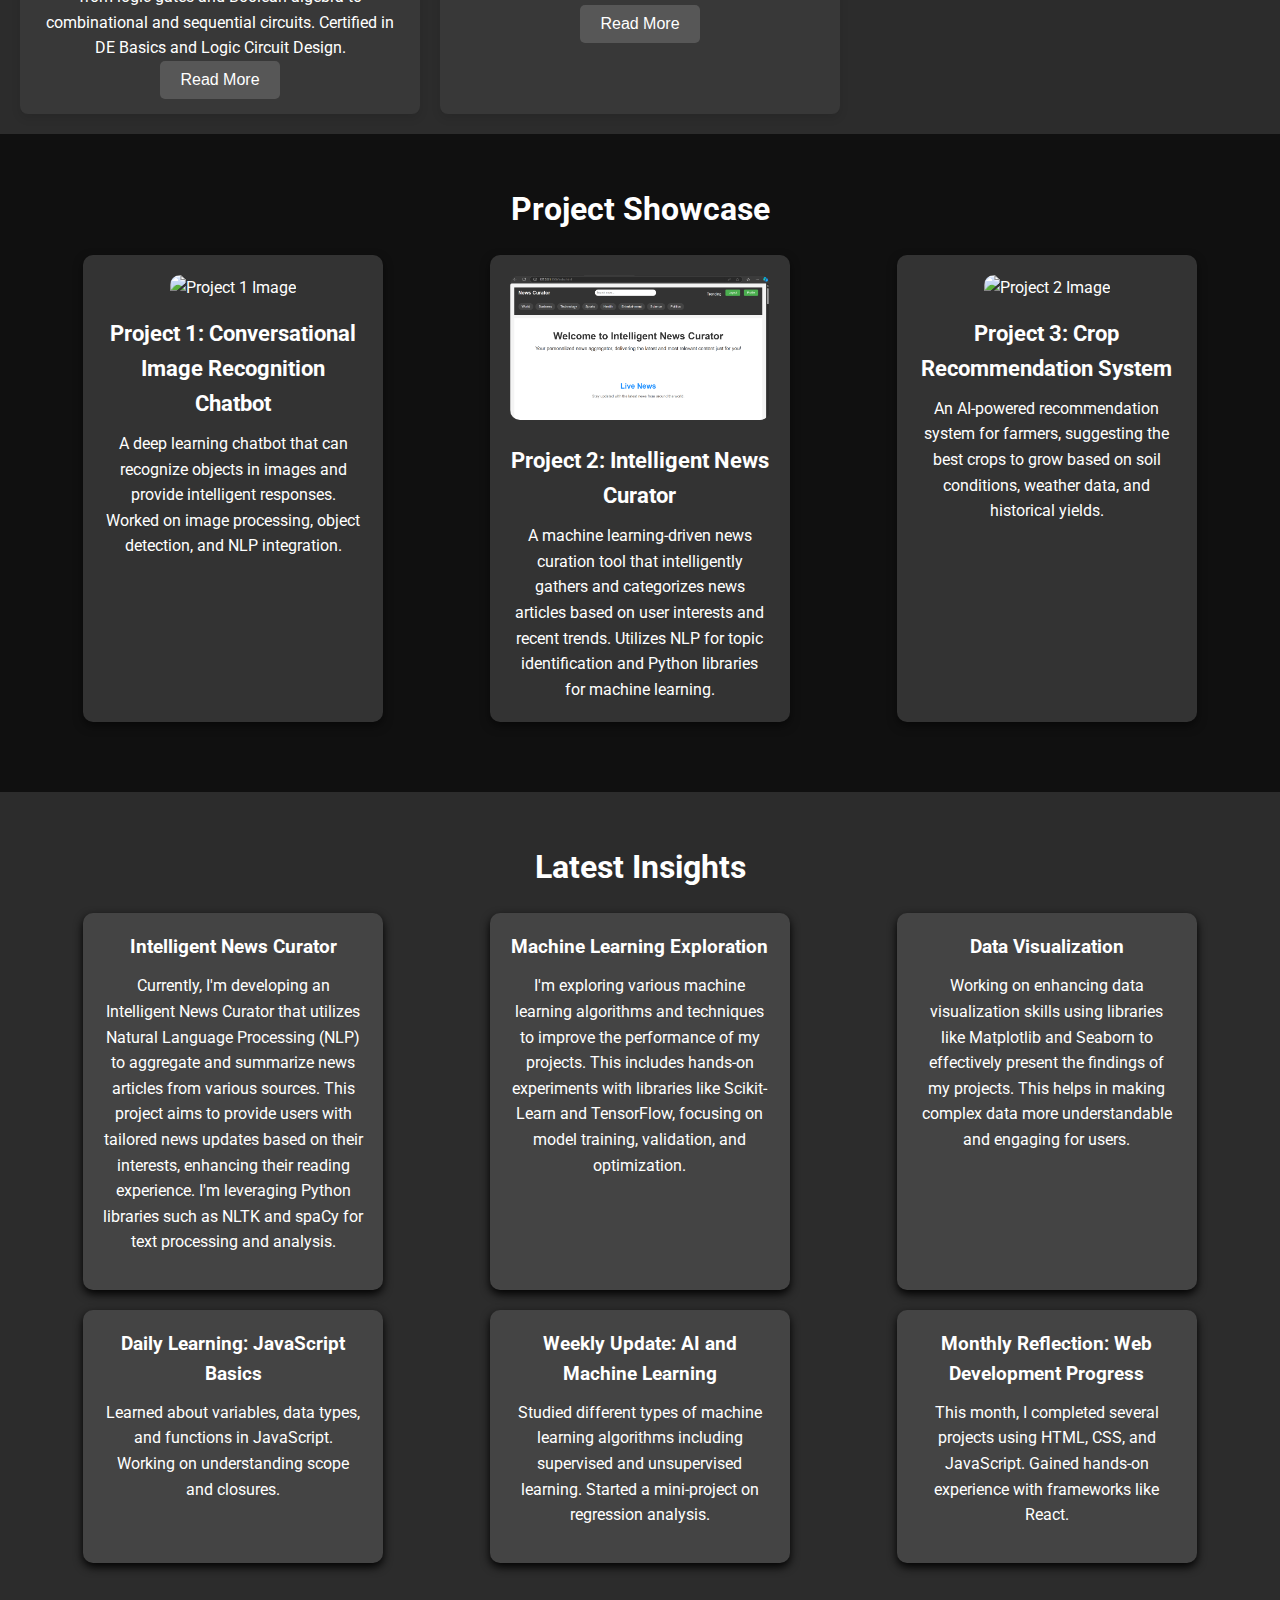
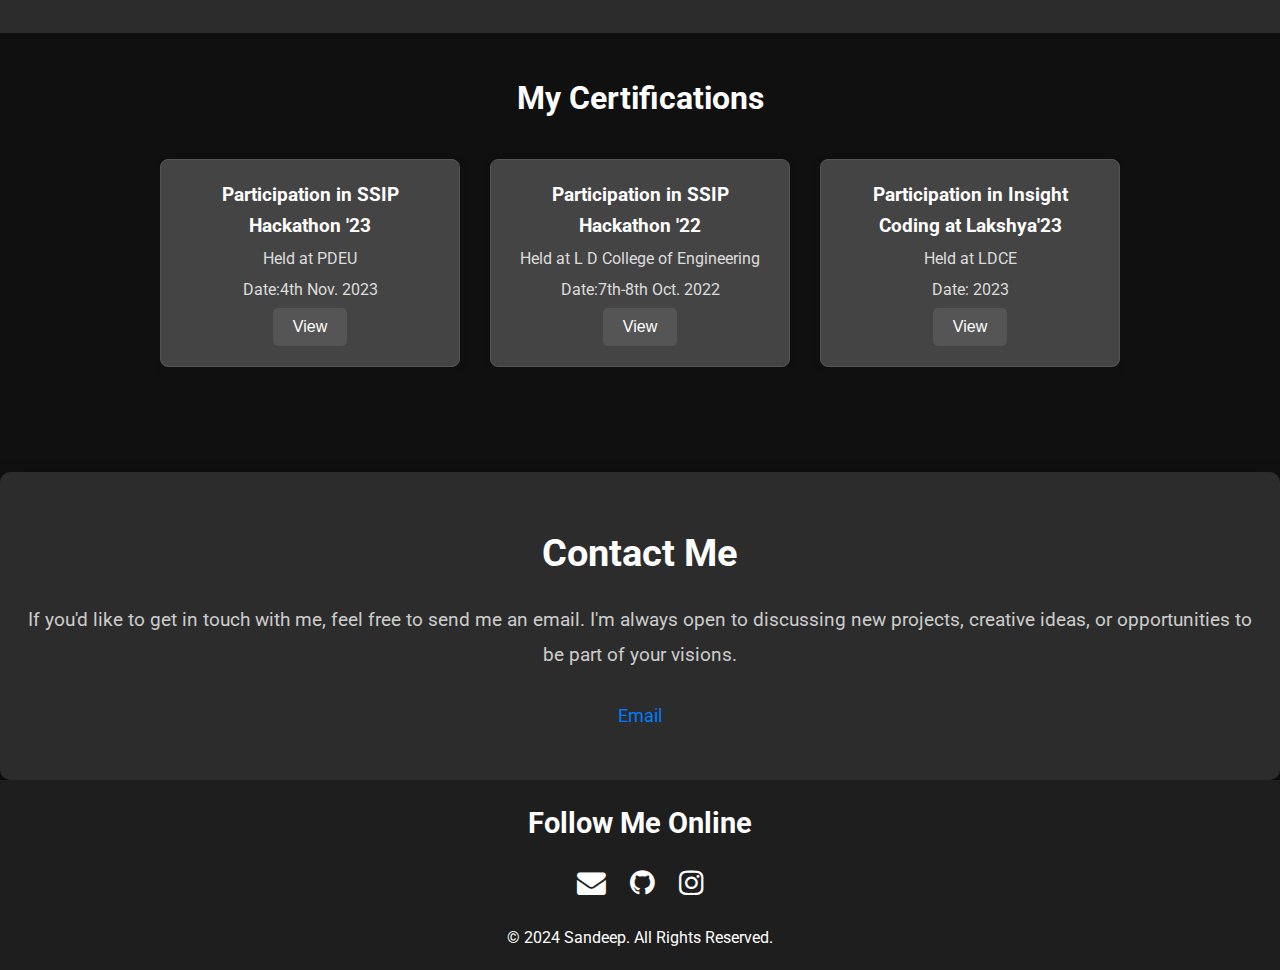
==== commit a4d5bf1a: "Update index.html" ====
--- a/index.html
+++ b/index.html
@@ -303,7 +303,7 @@
                 <img id="codingEvent1" class="cert-preview" src="lakshya'23.jpg" alt="Insight Coding Lakshya'23 Certificate" style="display: none;">
             </div>
             
-            <div class="certification-item">
+<!--             <div class="certification-item">
                 <h3>AI-900: Microsoft Certified: Azure AI Fundamentals</h3>
                 <p>Issued by Microsoft</p>
                 <p>Date: June 2023</p>
@@ -317,7 +317,7 @@
                 <p>Date: September 2023</p>
                 <button onclick="toggleImage('cert2')">View</button>
                 <img id="cert2" class="cert-preview" src="path_to_your_image/ml_specialist_cert.jpg" alt="Machine Learning Specialist Certificate" style="display: none;">
-            </div>
+            </div> -->
     
             <!-- Add more certifications here -->
         </div>
--- a/styles.css
+++ b/styles.css
@@ -708,7 +708,7 @@
 
 #resume-section button {
     padding: 12px 24px;
-    background-color: #333;
+    background-color: #007bff;
     color: #fff;
     border: none;
     border-radius: 5px;
